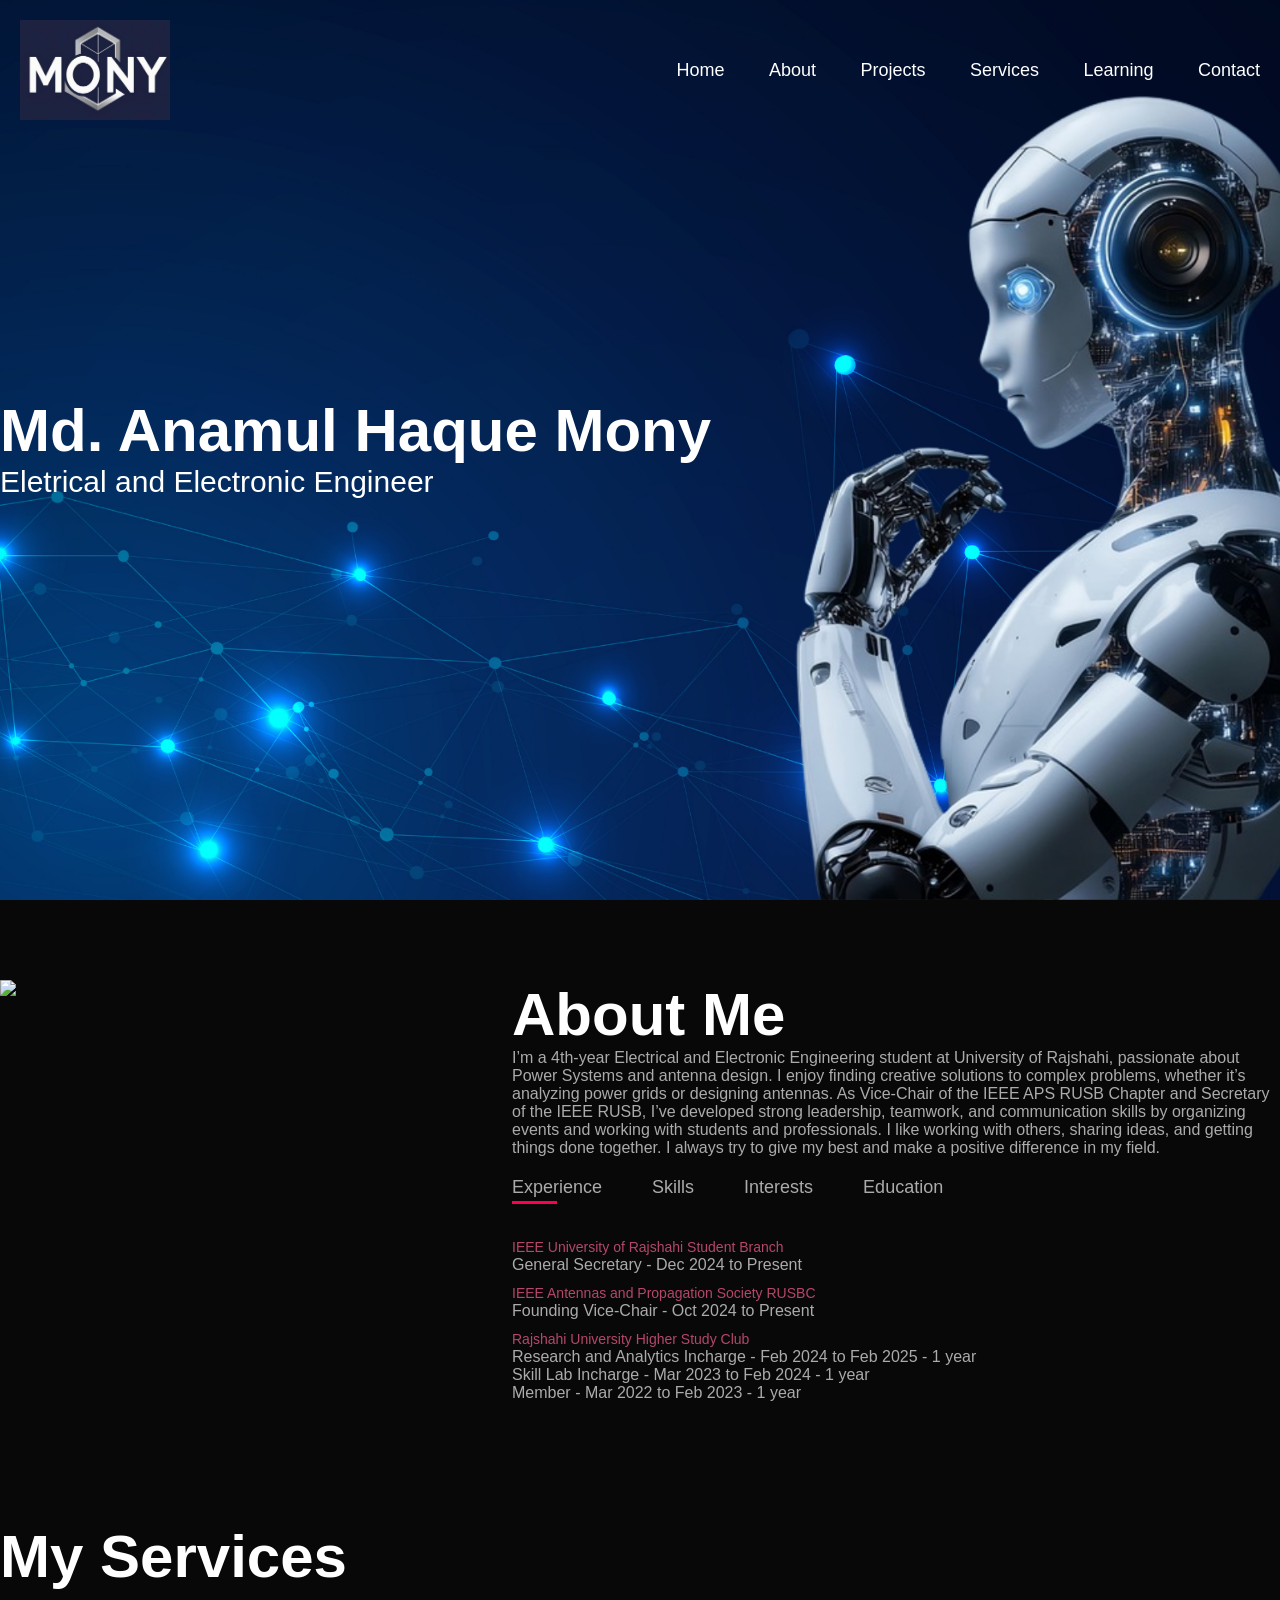
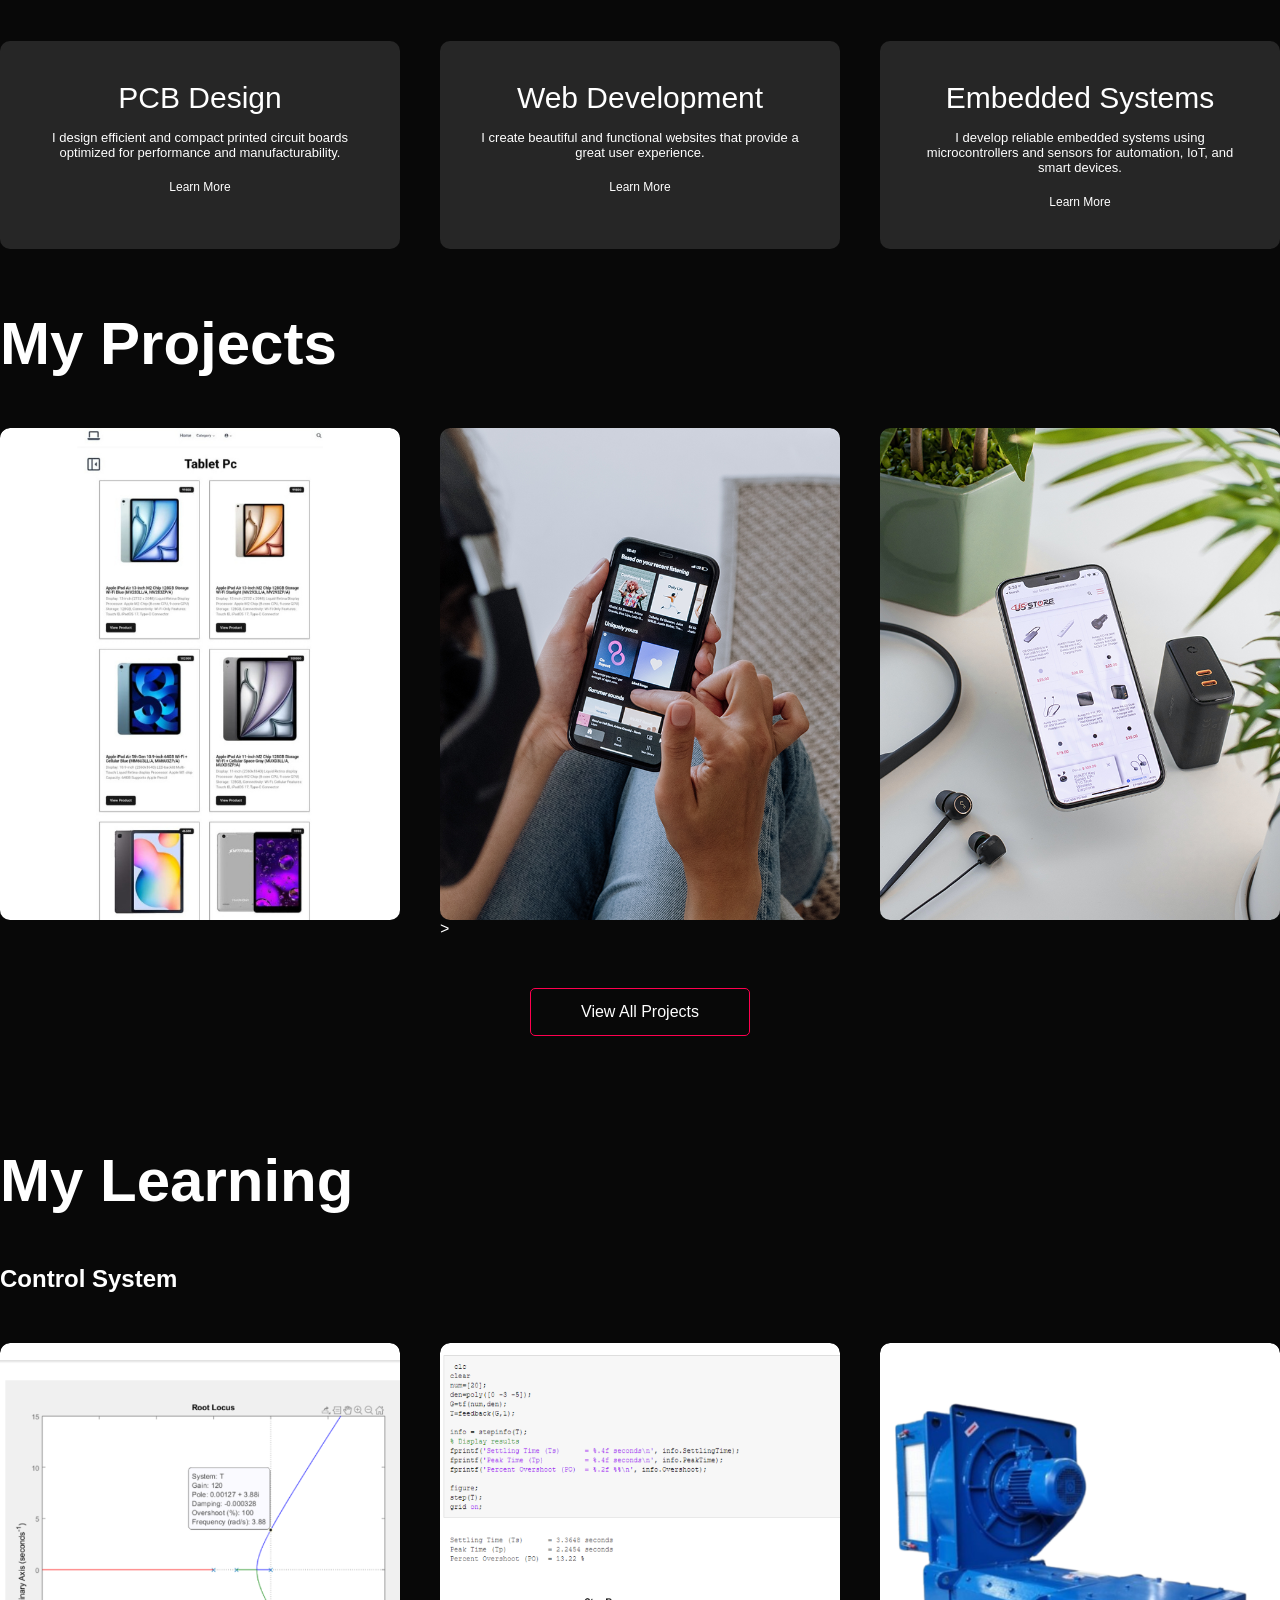
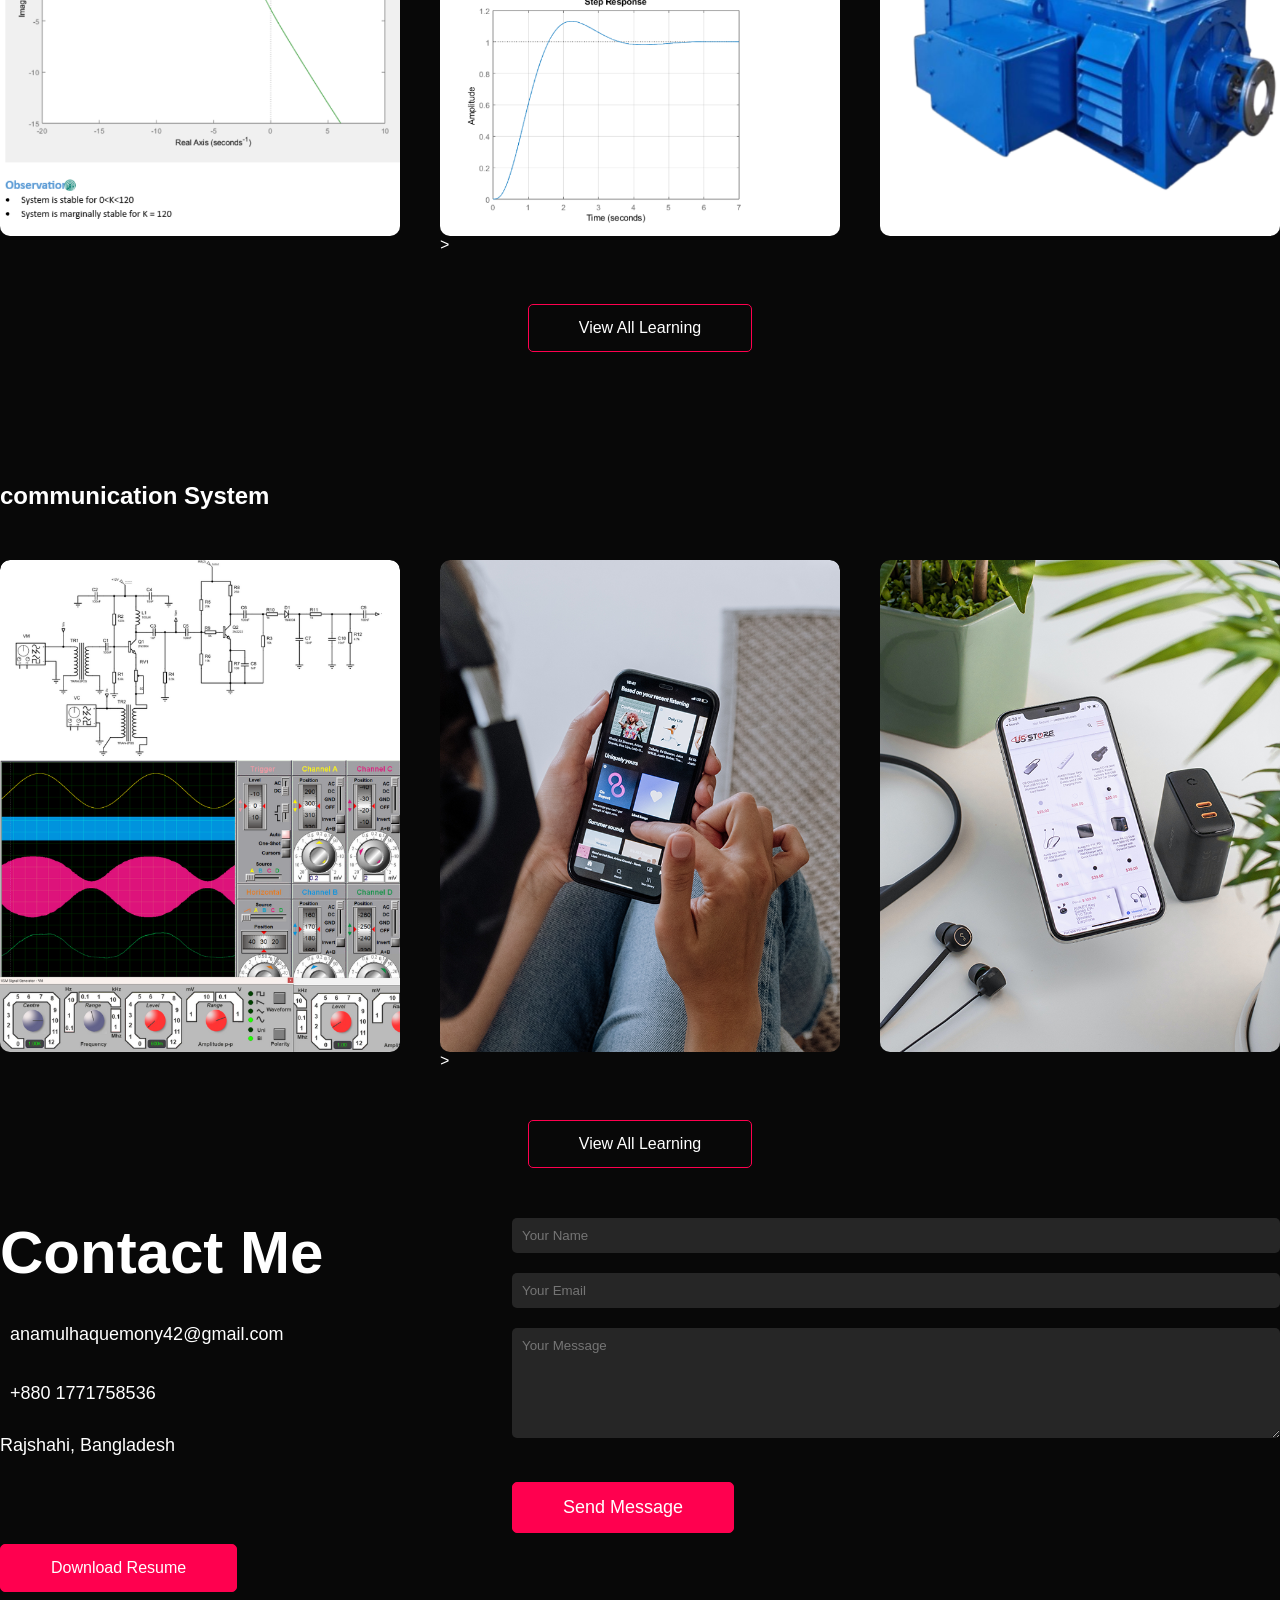
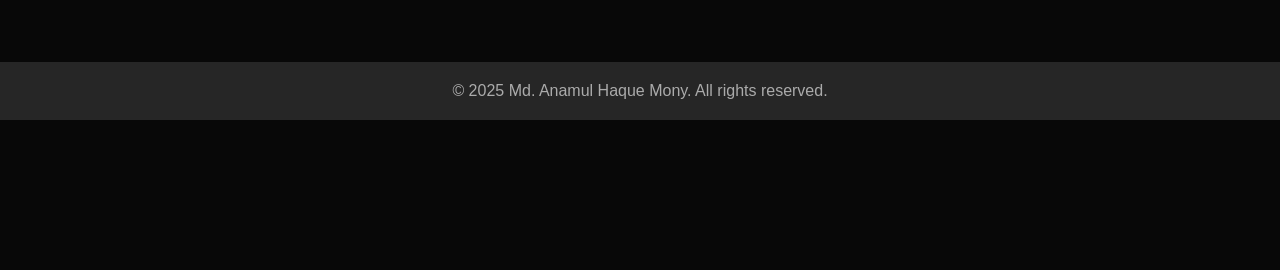
==== index.html @ b3801c7e "Initially Portfolio Complete" ====
<!DOCTYPE html>
<html lang="en">
<head>
    <meta charset="UTF-8">
    <meta http-equiv="X-UA-Compatible" content="IE=edge">
    <meta name="viewport" content="width=device-width, initial-scale=1.0">
    <title>Personal Website</title>
    <link rel="stylesheet" href="style.css">
    <script src="https://kit.fontawesome.com/ed956ecf8e.js" crossorigin="anonymous"></script>
</head>
<body>
    <div id="header">
        <div class="container">
            <nav>
                <img src="images/logo.png" class="logo">
                <ul>
                    <li><a href="#home">Home</a></li>
                    <li><a href="#about">About</a></li>
                    <li><a href="#projects">Projects</a></li>
                    <li><a href="#services">Services</a></li>
                    <li><a href="#learning">Learning</a></li>
                    <li><a href="#contact">Contact</a></li>
                </ul>
            </nav>
            <div class="header-text">
                <h1>Md. Anamul Haque Mony</h1>
                <p>Eletrical and Electronic Engineer</p> 
            </div>
        </div>
    </div>
    <!-- About -->
    <div id="about">
        <div class="container">
            <div class="row">
                <div class="about-col-1"> 
                    <img class="user" src="images/user.png">
                </div>
                <div class="about-col-2">
                    <h1 class="sub-title">About Me</h1>
                    <p>I’m a 4th-year Electrical and Electronic Engineering student at University of Rajshahi,
                        passionate about Power Systems and antenna design. I enjoy finding creative solutions to complex problems,
                        whether it’s analyzing power grids or designing antennas.
                        As Vice-Chair of the IEEE APS RUSB Chapter and Secretary of the IEEE RUSB, 
                        I’ve developed strong leadership, teamwork, and communication skills by organizing events and working with students and professionals.
                        I like working with others, sharing ideas, and getting things done together. I always try to give my best and make a positive difference in my field.</p>

                        <div class="tab-titles">
                            <p class="tab-links active-link"onclick="opentab('experience')">Experience</p>
                            <p class="tab-links" onclick="opentab('skills')">Skills</p>
                            <p class="tab-links"onclick="opentab('interests')">Interests</p>
                            <p class="tab-links"onclick="opentab('education')">Education</p>
                        </div>
                        <div class="tab-contents active-tab" id="experience">
                            <ul>
                                <li><span>IEEE University of Rajshahi Student Branch</span>
                                    <br>General Secretary - Dec 2024 to Present
                                </li>
                                <li><span>IEEE Antennas and Propagation Society RUSBC</span>
                                    <br>Founding Vice-Chair - Oct 2024 to Present</li>
                                <li><span>Rajshahi University Higher Study Club </span>
                                    <br>Research and Analytics Incharge - Feb 2024 to Feb 2025 - 1 year
                                    <br>Skill Lab Incharge - Mar 2023 to Feb 2024 - 1 year
                                    <br>Member - Mar 2022 to Feb 2023 - 1 year
                                </li>
                            </ul>
                        </div>
                        <div class="tab-contents" id="skills">
                            <ul>
                                <li><span>Web Development </span><br>Web App Development</li>
                                <li><span>Matlab </span><br>Simulation & Numerical MOdeling</li>
                                <li><span>Powerworld </span><br>Power System Simulation</li>
                                <li><span>PCB Design </span><br>Schematic & PCB Layout</li>
                            </ul>
                        </div>
                        <div class="tab-contents" id="interests">
                            <ul>
                              <li><span>Antenna Design</span><br>Modern Wireless Systems</li>
                              <li><span>Embedded Systems</span><br>IoT & Device Programming</li>
                              <li><span>Renewable Energy</span><br>Smart Grids & Solar Integration</li>
                              <li><span>Humanitarian Technology</span><br>Technology for Social Good</li>
                            </ul>
                          </div>
                        <div class="tab-contents"  id="education">
                            <ul>
                                <li><span>University of Rajshahi </span>
                                    <br>BSC in Electrical and Electronic Engineering
                                    <br>February 2022 - Present
                                    <br>CGPA: 3.4 (till 6th semester)
                                </li>
                                <li><span>Dhaka Residential Model College</span>
                                    <br>Higher Secondary Certificate (HSC)
                                    <br>Science Group, GPA: 5.00
                                </li>
                                <li><span>Sujanagar Pilot Model High School</span>
                                    <br>Secondary School Certificate (SSC)
                                    <br>Science Group, GPA: 5.00
                                </li>
                            </ul>
                        </div>     
                </div>
            </div>
        </div>
    </div>
    <!-- ---------------Services---------------- -->
     <div id="services">
        <div class="container">
            <h1 class="sub-title">My Services</h1>
            <div class="services-list">
                <div>
                    <i class="fa-solid fa-microchip"></i>
                    <h2>PCB Design</h2>
                    <p>I design efficient and compact printed circuit boards optimized for performance and manufacturability.</p>
                    <a href="#">Learn More</a>
                </div>
                
                <div>
                    <i class="fa-solid fa-crop-simple"></i>
                    <h2>Web Development </h2>
                    <p>I create beautiful and functional websites that provide a great user experience.</p>
                    <a href="#">Learn More</a>
                </div>
                <div>
                    <i class="fa-solid fa-project-diagram"></i>
                    <h2>Embedded Systems</h2>
                    <p>I develop reliable embedded systems using microcontrollers and sensors for automation, IoT, and smart devices.</p>
                    <a href="#">Learn More</a>
                </div>
                                
            </div>
        </div>
        <!-- -----Projects------ -->
        <div id="projects">
            <div class="container">
                <h1 class="sub-title">My Projects</h1>
                <div class="project-list">
                    <div class="project">
                        <img src="images/project1.png" alt="Project 1">
                        <div class="layer">
                            <h2>Code Sovereigns – E-commerce Site</h2>
                            <p>A team-built e-commerce website inspired by Startech, showcasing tech products with modern UI and responsive design.</p>
                            <a href="https://codesovereigns.netlify.app/" target="_blank"><i class="fa-solid fa-link"></i></a>
                        </div>
                        
                    </div>
                    <div class="project">
                        <img src="images/project2.png" alt="Project 2">
                        <div class="layer">
                            <h2>Project Title 1</h2>
                            <p>Description of project 1.</p>
                            <a href="#"><i class="fa-solid fa-link"></i></a>
                        </div>>
                    </div>
                    <div class="project">
                        <img src="images/project3.png" alt="Project 3">
                        <div class="layer">
                            <h2>Project Title 1</h2>
                            <p>Description of project 1.</p>
                            <a href="#"><i class="fa-solid fa-link"></i></a>
                        </div>
                    </div>
                </div> 
                <a href="#" class="btn">View All Projects</a>
            </div>
                    <!-- -----My Learning------ -->
        <div  id="learning">
            <div class="container">
                <h1 class="sub-title">My Learning</h1>
                <!------ Categories Control System------>
            <div> <h2 class="catagory">Control System</h2>
                <div class="project-list">
                    <div class="project">
                        <img src="images/Control_System/rlocus.png" alt="Project 1">
                        <div class="layer">
                            <h2>Stability Analysis Using Root Locus</h2>
                            <p>Used MATLAB to find the stable gain range of a unity feedback system using root locus and Routh-Hurwitz criteria.</p>
                            <a href="https://drive.google.com/file/d/1XAY6QiPP_R0RItv9xFSiKD2-2AmvnIkE/view?usp=sharing" target="_blank"><i class="fa-solid fa-link"></i></a>
                        </div>
                        
                    </div>
                    <div class="project">
                        <img src="images/Control_System/Time_Response.png" alt="Project 2">
                        <div class="layer">
                            <h2>Time Response of a closed loop system</h2>
                            <p>Analyzed the step response of a third-order control system using MATLAB to determine peak time, overshoot, and settling time.</p>
                            <a href="https://drive.google.com/file/d/1OSmQ5aQl65JJsF_CuM7Xa57ZITvBVV52/view?usp=sharing" target="_blank"><i class="fa-solid fa-link"></i></a>
                        </div>>
                    </div>
                    <div class="project">
                        <img src="images/Control_System/motor.png" alt="Project 3">
                        <div class="layer">
                            <h2>Step Response of a DC Motor Using Transfer Function</h2>
                            <p>This project analyzes the step response of a DC motor using its transfer function. By simulating the motor's behavior in MATLAB, key performance 
                                metrics like rise time, settling time, and steady-state speed are evaluated to understand the motor's dynamic characteristics.</p>
                            <a href="https://drive.google.com/file/d/18pkKykarIhXoTvn58mt1rin8TWZz5E2J/view?usp=sharing" target="_blank"><i class="fa-solid fa-link"></i></a>
                        </div>
                    </div>
                </div> 
                <a href="#" class="btn">View All Learning</a>
            </div>
            <!------ Categories Communication System------>
            <div class="catagory"> <h2>communication System</h2>
                <div class="project-list">
                    <div class="project">
                        <img src="images/Communication_System/AM.png" alt="Project 1">
                        <div class="layer">
                            <h2>Amplitude Modulation and Demodulation using Proteus</h2>
                            <p>This project demonstrates the generation and recovery of an amplitude modulated (AM) signal using a carrier and message signal in Proteus simulation.
                                 The output verifies successful modulation and demodulation processes through waveform analysis.</p>
                            <a href="https://drive.google.com/file/d/1Ig0-rW9TbZvb-hGsV1Z3WrTbzyY2RUFW/view?usp=sharing" target="_blank"><i class="fa-solid fa-link"></i></a>
                        </div>
                        
                    </div>
                    <div class="project">
                        <img src="images/project2.png" alt="Project 2">
                        <div class="layer">
                            <h2>Project Title 1</h2>
                            <p>Description of project 1.</p>
                            <a href="#"><i class="fa-solid fa-link"></i></a>
                        </div>>
                    </div>
                    <div class="project">
                        <img src="images/project3.png" alt="Project 3">
                        <div class="layer">
                            <h2>Project Title 1</h2>
                            <p>Description of project 1.</p>
                            <a href="#"><i class="fa-solid fa-link"></i></a>
                        </div>
                    </div>
                </div> 
                <a href="#" class="btn">View All Learning</a>
            </div>
            </div>
            <!-- -----Contact------ -->
             <div id="contact">
                <div class="row">
                    <div class="contact-left">
                        <h1 class="sub-title">Contact Me</h1>
                        <p><i class="fa-solid fa-paper-plane"></i>anamulhaquemony42@gmail.com</p>
                        <p><i class="fa-solid fa-phone"></i>+880 1771758536</p>
                        <p>Rajshahi, Bangladesh</p>
                        <div class="social-links">
                            <a href="#"><i class="fa-brands fa-facebook"></i></a>
                            <a href="#"><i class="fa-brands fa-linkedin"></i></a>
                            <a href="#"><i class="fa-brands fa-github"></i></a>
                        </div>
                        <a href="/images/my-cv.pdf" download class="btn btn2">Download Resume</a>
                    </div>

                    <div class="contact-right">
                        <form>
                            <input type="text" name="Name" placeholder="Your Name" required>
                            <input type="email" name="Email" placeholder="Your Email" required>
                            <textarea name="Message" rows="6" placeholder="Your Message" required></textarea>
                            <button type="submit" class="btn btn2">Send Message</button>
                        </form>
                    </div>            
                </div>
                <div class="copyright">
                    <p>&copy; 2025 Md. Anamul Haque Mony. All rights reserved.</p>
             </div>   
    <script>
        var tablinks = document.getElementsByClassName("tab-links");
        var tabcontents = document.getElementsByClassName("tab-contents");

        function opentab(tabname){
            for(tablink of tablinks){
                tablink.classList.remove("active-link");
            }
            for(tabcontent of tabcontents){
                tabcontent.classList.remove("active-tab");
            }
            event.currentTarget.classList.add("active-link");
            document.getElementById(tabname).classList.add("active-tab");
        }
    </script>
</body>
</html>
---- style.css ----
*{
    margin: 0;
    padding: 0;
    font-family: 'Poppins', sans-serif;
    box-sizing: border-box;
}
html {
    scroll-behavior: smooth;
}
body {
    background-color: #080808;
    color: #fff;
}
#header {
    width: 100%;
    height: 100vh;
    background-image: url(images/background.png);
    background-size: cover;
    background-position: center;
}
.logo {
    width: 150px;
    height: 100px;
    margin: 20px;
}
nav {
    display: flex;
    justify-content: space-between;
    align-items: center;
    flex-wrap: wrap;
}

nav ul li {
    display: inline-block;
    margin: 10px 20px;
    list-style: none;
}
nav ul li a {
    text-decoration: none;
    color: #fff;
    font-size: 18px;
    position: relative;
}
nav ul li a::after {
    content: '';
    position: absolute;
    width: 0;
    height: 3px;
    background: #ff004f;
    bottom: -6px;
    left: 0;
}
nav ul li a:hover::after {
    width: 100%;
    transition: width 0.3s ease;
}
.header-text {
    font-size: 30px;
    margin-top: 20%;
}
.header-text h1 {
    font-size: 60px;
    margin-top: 20px;
}


/* --------------------About section--------------------- */
#about {
    padding: 80px 0;
    color: #ababab;
}
.row {
    display: flex;
    justify-content: space-between;
    flex-wrap: wrap;
}
.about-col-1 {
    flex-basis: 35%;
}
.about-col-1 img {
    width: 100%;
    border-radius: 5%;
}
.about-col-2 {
    flex-basis: 60%;
}
.sub-title {
    font-size: 60px;
    color: #fff;
    font-weight: 600
}
.tab-titles {
    display: flex;
    margin: 20px 0 40px;
}
.tab-links {
    margin-right: 50px;
    cursor: pointer;
    font-size: 18px;
    font-weight: 500;
    position: relative;
}
.tab-links::after {
    content: '';
    position: absolute;
    width: 0;
    height: 3px;
    background: #ff004f;
    bottom: -6px;
    left: 0;
    transition: 0.5s;
}
.tab-links.active-link::after {
    width: 50%;
}
.tab-contents ul li {
    list-style: none;
    margin: 10px 0;
}
.tab-contents ul li span {
    text-decoration: none;
    color: #b54769;
    font-size: 14px;
}
.tab-contents{
    display: none;
}
.tab-contents.active-tab{
    display: block;
}

/* --------------------services--------------------- */
#services {
    padding: 30px 0;
}
.services-list {
    display: grid;
    grid-template-columns: repeat(auto-fit, minmax(250px, 1fr));
    grid-gap: 40px;
    margin-top: 50px;
}
.services-list div {
    background: #262626;
    padding: 40px;
    font-size: 13px;
    font-weight: 300;
    border-radius: 10px;
    text-align: center;
    transition:transform 0.5s ease;
}
.services-list div i {
    font-size: 50px;
    margin-bottom: 30px;
}
.services-list div h2 {
    font-size: 30px;
    font-weight: 500;
    margin-bottom: 15px;
}
.services-list div a {
    text-decoration: none;
    color: #fff;
    font-size: 12px;
    margin-top: 20px;
    display: inline-block;
}
.services-list div:hover {
    background: #ff004f;
    transform: translateY(-10px);
}

/* --------------------Project--------------------- */
#projects {
    padding: 60px 0;
}
.project-list {
    display: grid;
    grid-template-columns: repeat(auto-fit, minmax(250px, 1fr));
    grid-gap: 40px;
    margin-top: 50px;
}
.project{
    border-radius: 10px;
    overflow: hidden;
    position: relative;
}
.project img {
    width: 100%;
    border-radius: 10px;
    display: block;
}
.layer {
    width: 100%;
    height: 0;
    border-radius: 10px;
    position: absolute;
    left: 0;
    bottom: 0;
    background:linear-gradient(rgba(0, 0, 0, 0.5), #ff004f);
    overflow: hidden;
    display: flex;
    justify-content: center;
    align-items: center;
    flex-direction: column;
    padding: 0 40px;
    text-align: center;
    transition: height 0.5s ease;
}
.layer h2 {
    font-size: 20px;
    color: #fff;
    margin-bottom: 15px;
}
.layer p {
    font-size: 14px;
    color: #fff;
    margin-bottom: 20px;
}
.layer a {
    text-decoration: none;
    color: #ff004f;
    font-size: 12px;
    padding: 10px 20px;
    border-radius: 5px;
    background: #fff;
}
.project:hover img {
    transform: scale(1.1);
}
.project:hover .layer {
    height: 100%;
}
.btn {
    display: block;
    padding: 14px 50px;
    width: fit-content;
    border: 1px solid #ff004f;
    margin: 50px auto;
    color: #fff;
    text-decoration: none;
    border-radius: 5px;
}
.btn:hover {
    background: #ff004f;
    color: #fff;
}
/* --------------------My Learning--------------------- */
#learning {
    padding: 60px 0;
}
.catagory {
    padding: 50px 0 0 0;
}
.catagory h2{
    display: flex;
    justify-content: space-between;
    align-items: center;
    margin-top: 30px;
}
/* --------------------Contact--------------------- */
.contact-left {
    flex-basis: 35%;
}
.contact-right {
    flex-basis: 60%;
}
.contact-left p {
    font-size: 18px;
    margin-top: 30px;
}
.contact-left p i {
    color: #ff004f;
    margin-right: 10px;
    font-size: 25px;
}
.social-links {
    margin-top: 20px;
}
.social-links a {
    text-decoration: none;
    color: #ababab;
    font-size: 20px;
    margin-right: 20px;
    display: inline-block;
    transition: transform 0.3s ease;
}
.social-links a:hover {
    color: #ff004f;
    transform: translateY(-5px);
}
.btn.btn2 {
    display: inline-block;
    background: #ff004f;
}
.contact-right form {
    width: 100%;
}
form input, form textarea {
    width: 100%;
    padding: 10px;
    margin-bottom: 20px;
    border: none;
    border-radius: 5px;
    background: #262626;
    color: #fff;
}
form .btn2 {
    padding: 14px 50px;
    font-size: 18px;
    margin-top: 20px;
    cursor: pointer;
}
.copyright {
    text-align: center;
    padding: 20px 0;
    background: #262626;
    color: #ababab;
    font-weight: 300;
    margin-top: 20px;
}
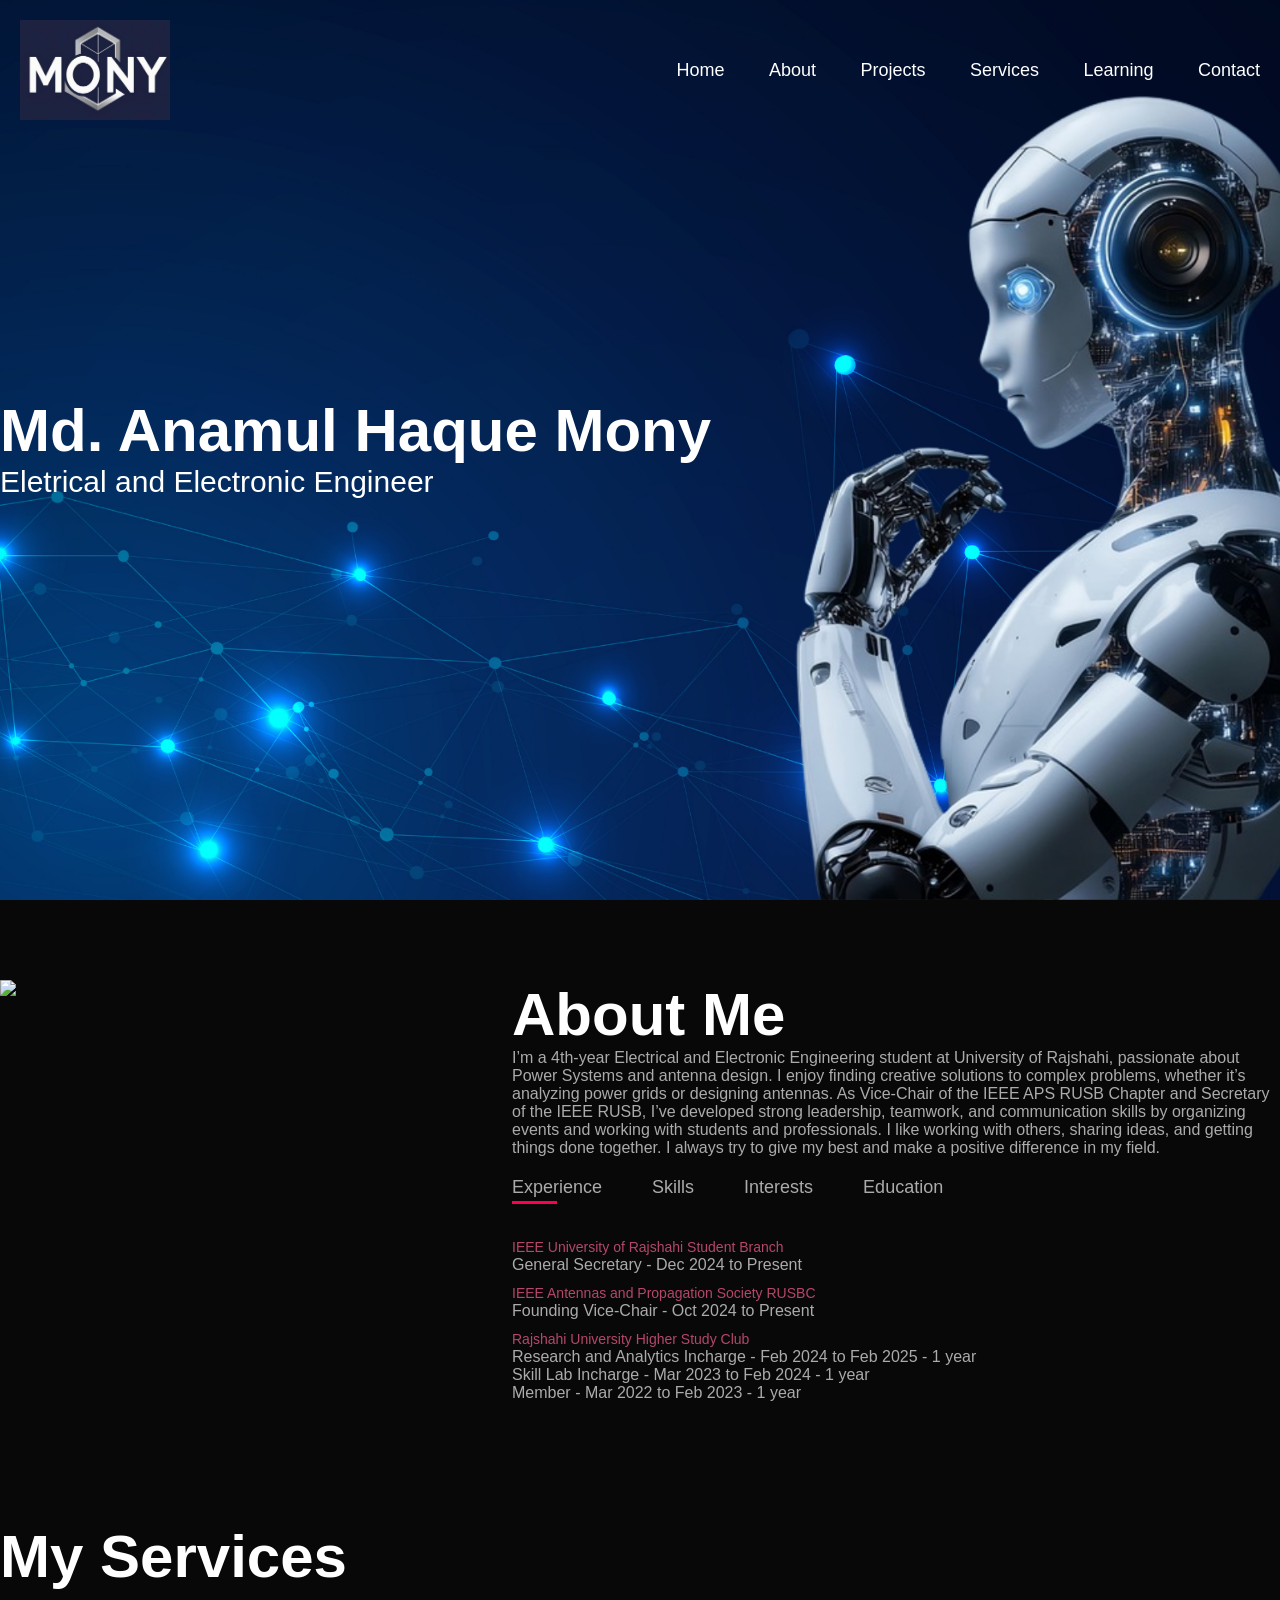
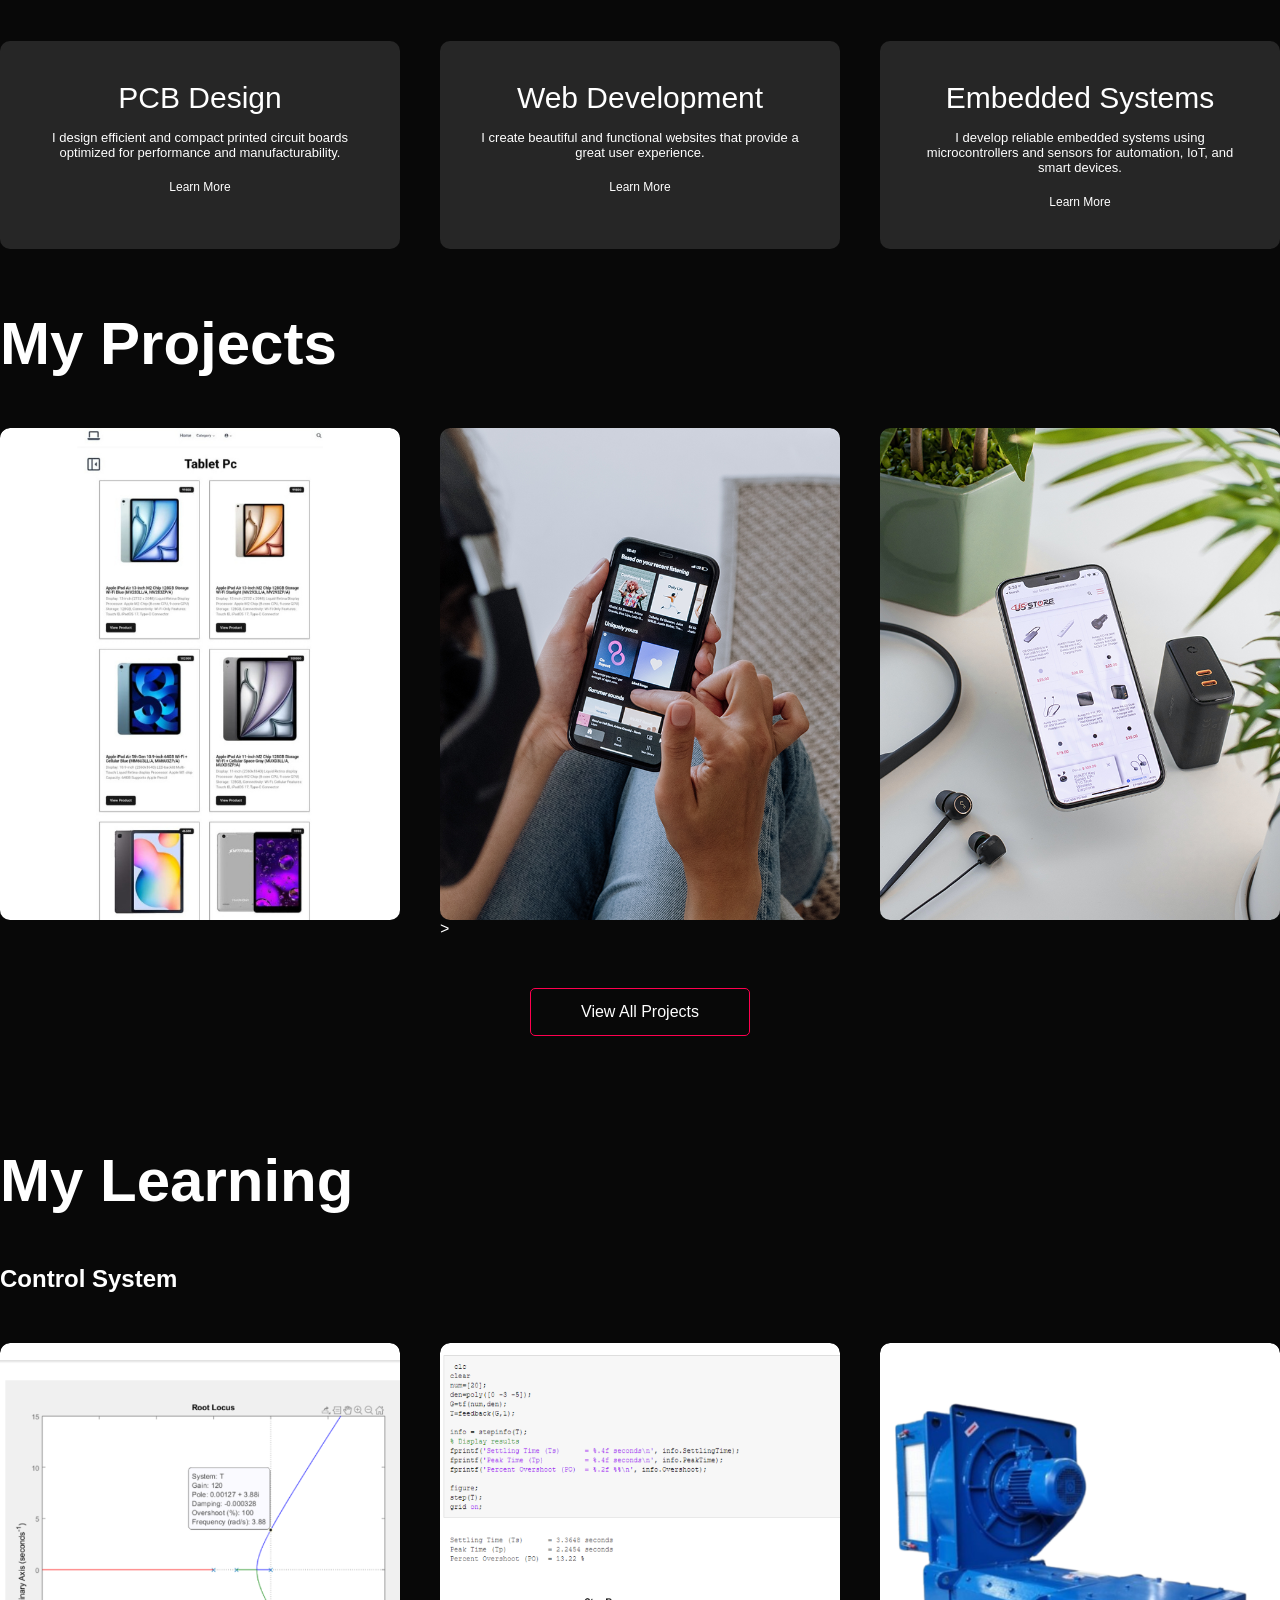
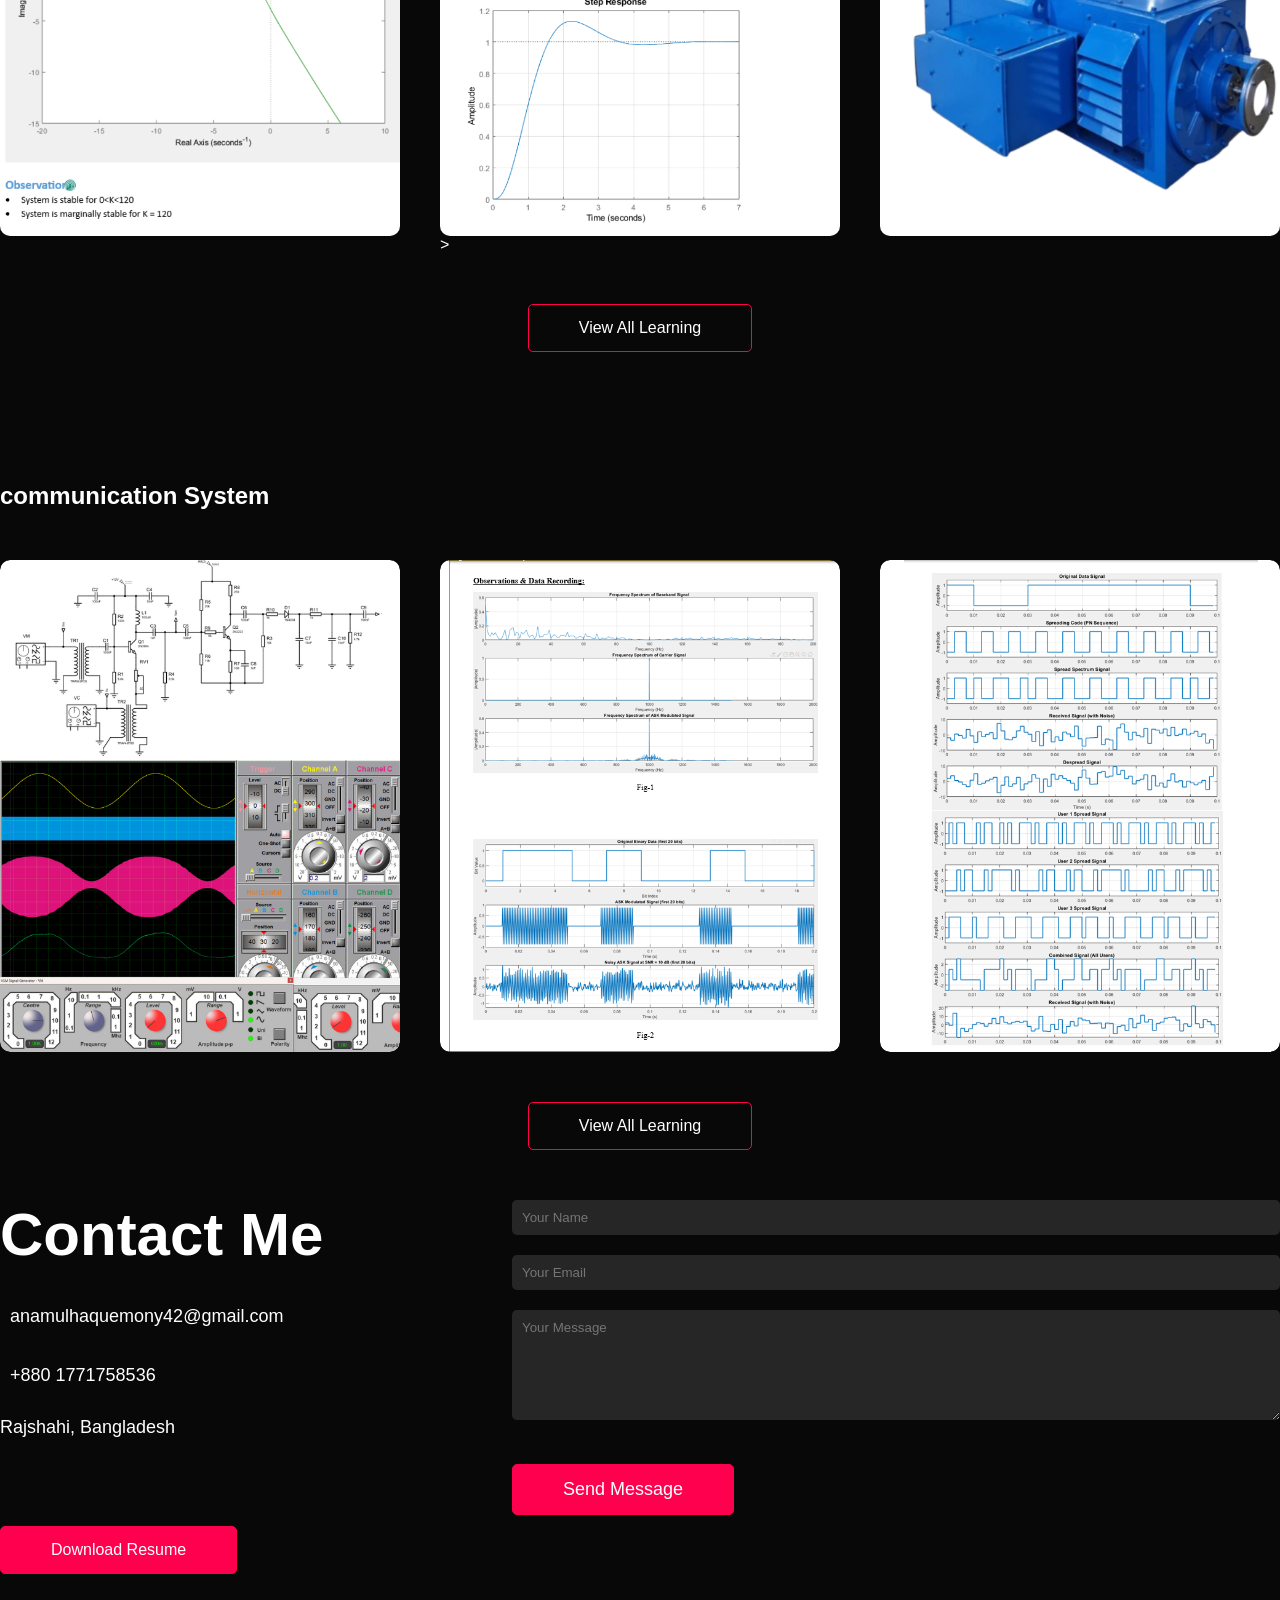
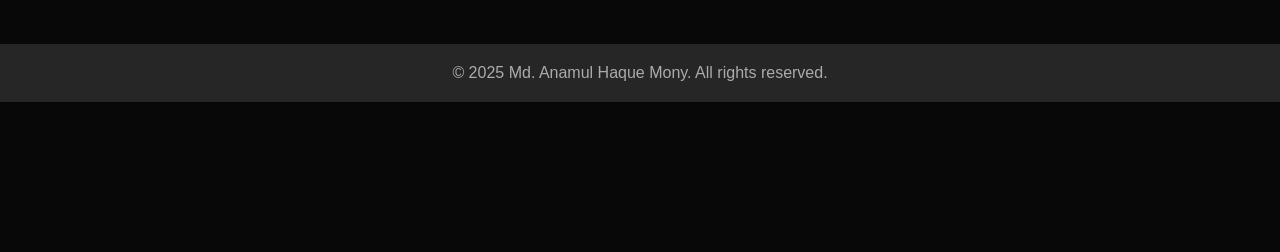
==== commit 5ab68284: "communication project added" ====
--- a/index.html
+++ b/index.html
@@ -211,23 +211,23 @@
                         
                     </div>
                     <div class="project">
-                        <img src="images/project2.png" alt="Project 2">
-                        <div class="layer">
-                            <h2>Project Title 1</h2>
-                            <p>Description of project 1.</p>
-                            <a href="#"><i class="fa-solid fa-link"></i></a>
-                        </div>>
-                    </div>
-                    <div class="project">
-                        <img src="images/project3.png" alt="Project 3">
-                        <div class="layer">
-                            <h2>Project Title 1</h2>
-                            <p>Description of project 1.</p>
-                            <a href="#"><i class="fa-solid fa-link"></i></a>
+                        <img src="images/Communication_System/ASK Modulation.png" alt="Project 2">
+                        <div class="layer">
+                            <h2>Amplitude Shift Keying (ASK) Modulation</h2>
+                            <p>Simulation and Analysis of Amplitude Shift Keying (ASK / On_Off Keying, OOK) Modulation and Coherent Demodulation over AWGN in MATLAB</p>
+                            <a href="https://drive.google.com/file/d/1PqWwgAt7Yia-BIwNjgps1IM3XmkJZRAn/view?usp=drive_link" target="_blank"><i class="fa-solid fa-link"></i></a>
+                        </div>
+                    </div>
+                    <div class="project">
+                        <img src="images/Communication_System/CDMA.png" alt="Project 3">
+                        <div class="layer">
+                            <h2>Code Division Multiple Access (CDMA)</h2>
+                            <p>This project focuses on the simulation and analysis of Code Division Multiple Access (CDMA) techniques in MATLAB. It covers the generation of spreading codes, modulation, and performance evaluation in a multipath environment.</p>
+                            <a href="https://drive.google.com/file/d/1ijQNPA6GLo4IxuIJoV1VZDZlqzMO45Ys/view?usp=drive_link" target="_blank"><i class="fa-solid fa-link"></i></a>
                         </div>
                     </div>
                 </div> 
-                <a href="#" class="btn">View All Learning</a>
+                <a href="communication.html" class="btn">View All Learning</a>
             </div>
             </div>
             <!-- -----Contact------ -->
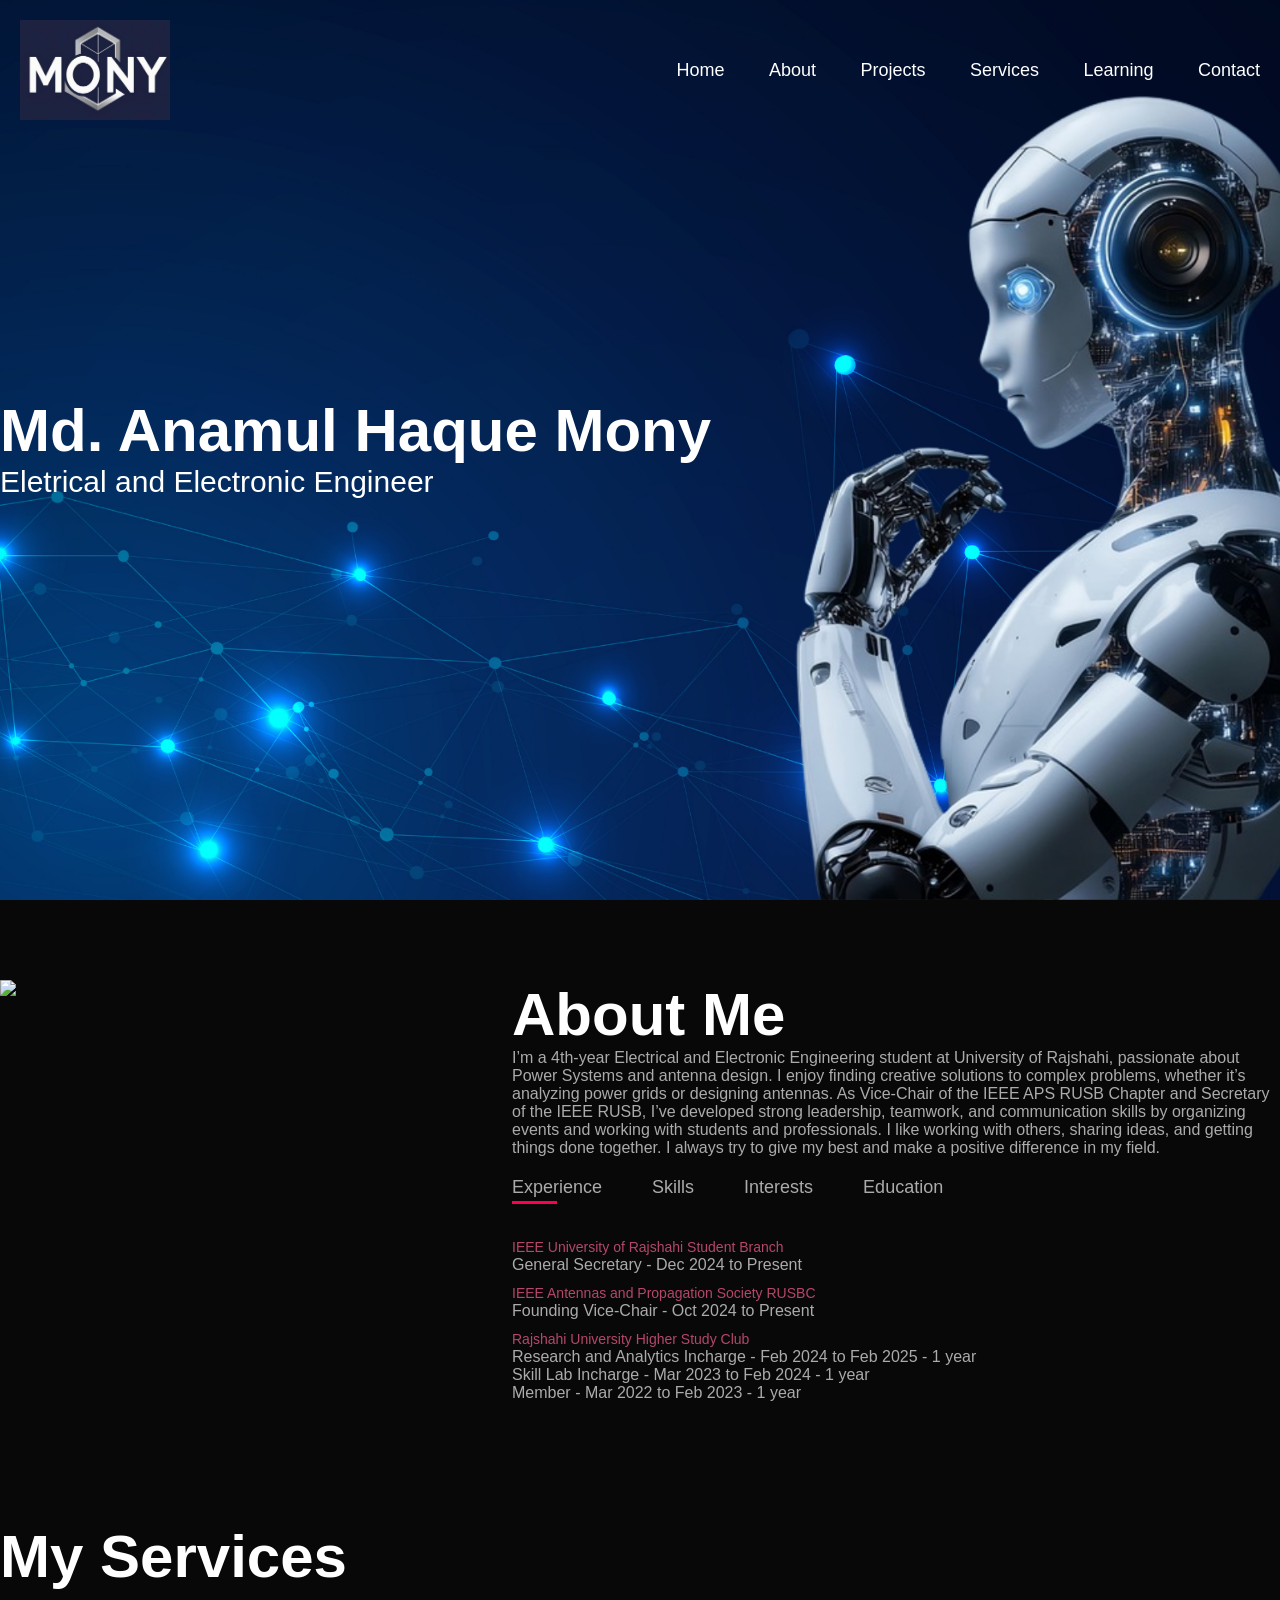
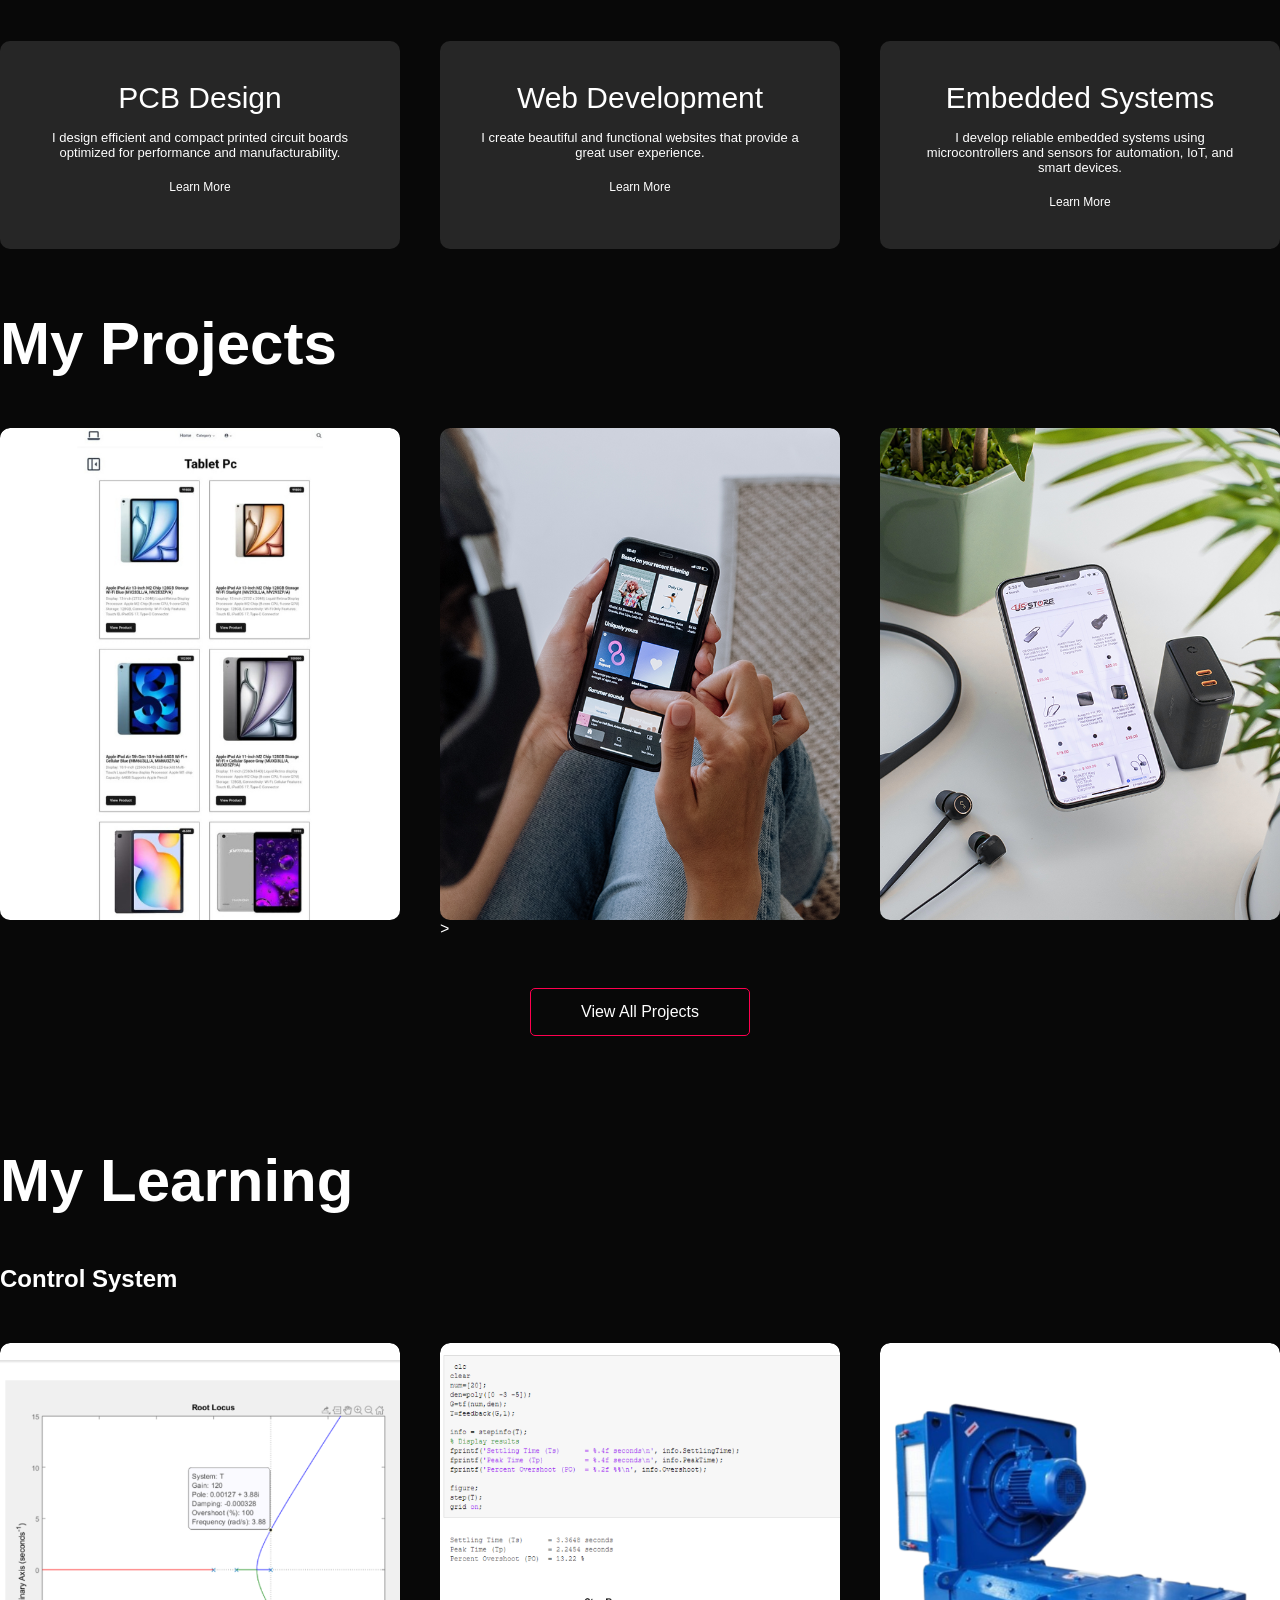
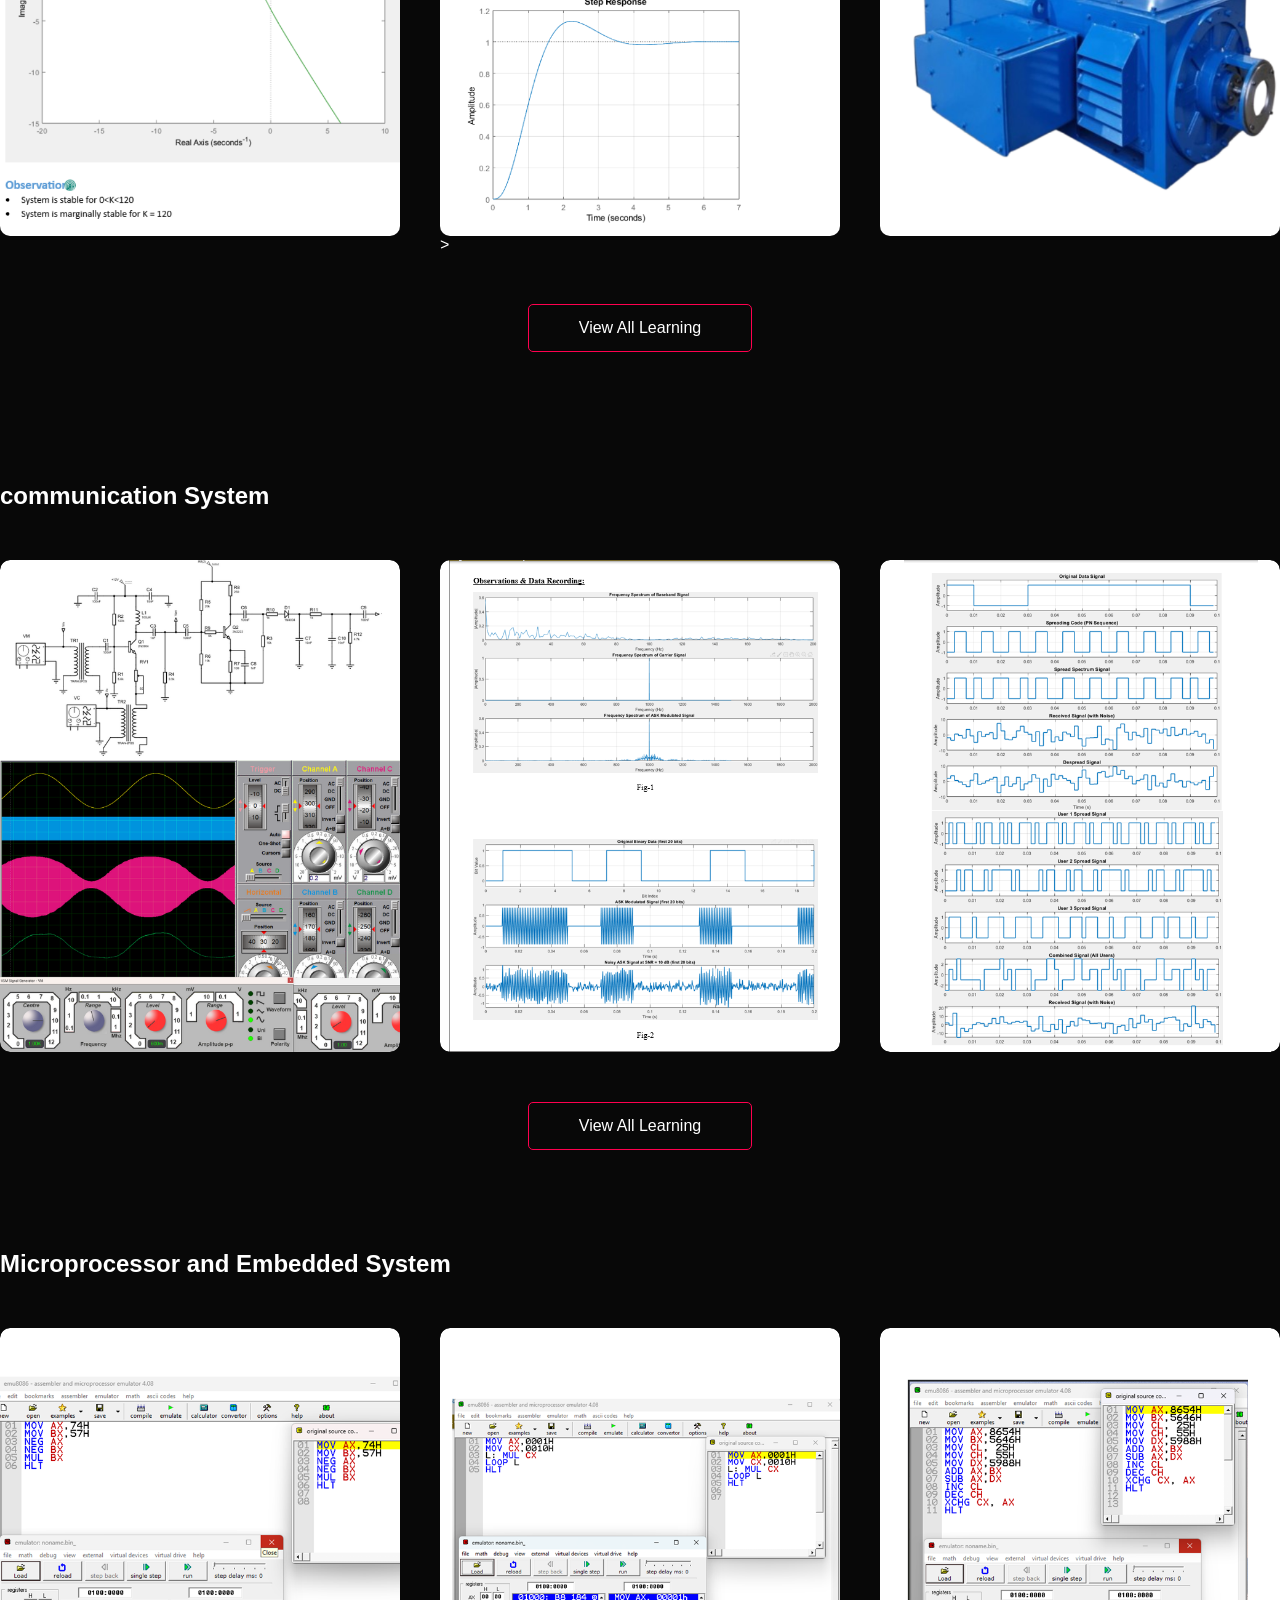
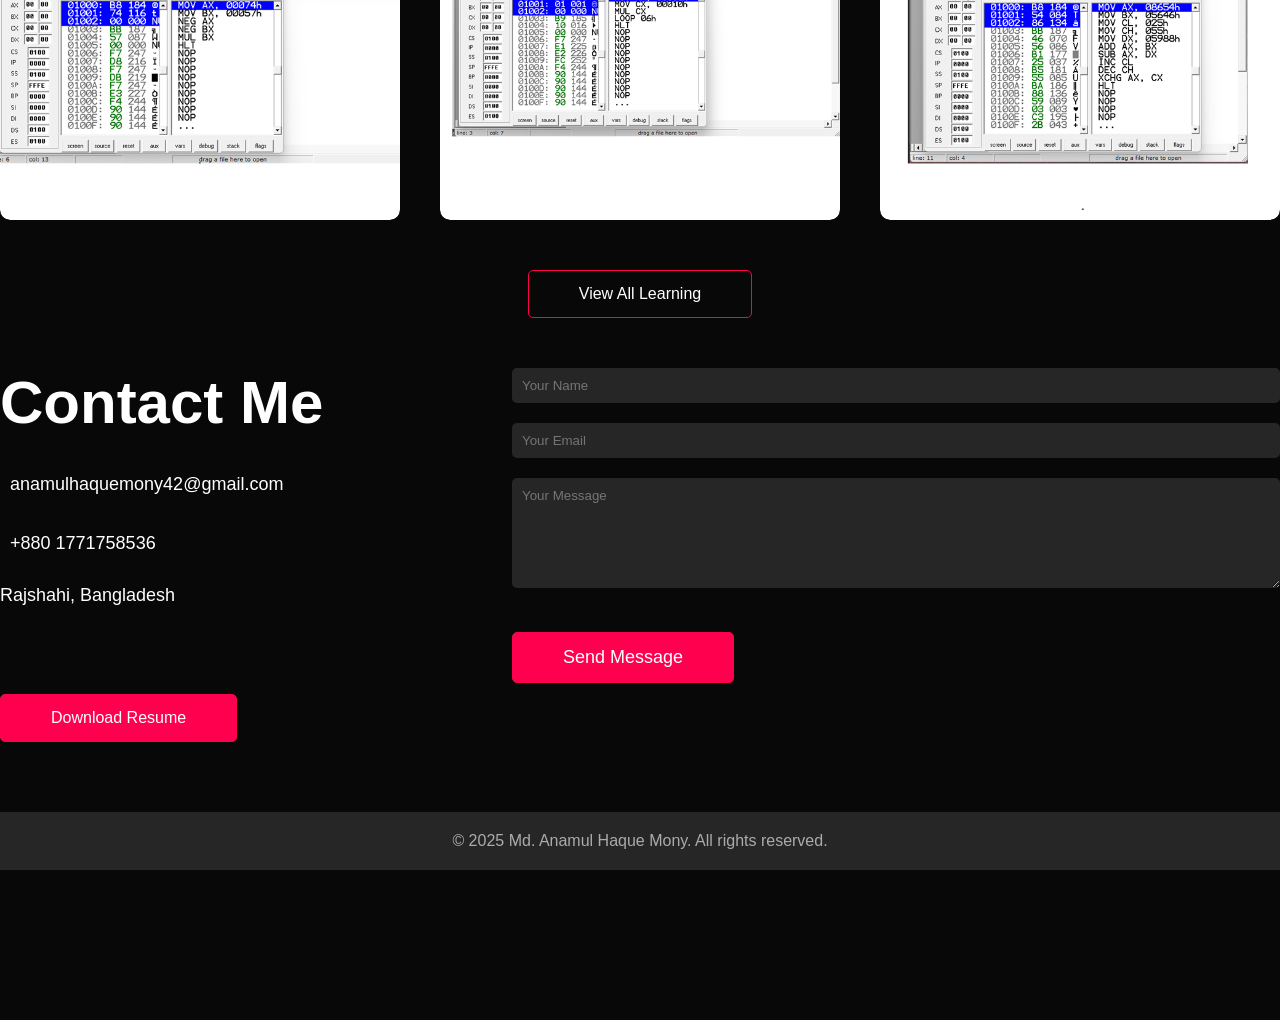
==== commit 48228bf6: "MES complete" ====
--- a/index.html
+++ b/index.html
@@ -165,6 +165,9 @@
         <div  id="learning">
             <div class="container">
                 <h1 class="sub-title">My Learning</h1>
+
+
+
                 <!------ Categories Control System------>
             <div> <h2 class="catagory">Control System</h2>
                 <div class="project-list">
@@ -195,8 +198,11 @@
                         </div>
                     </div>
                 </div> 
-                <a href="#" class="btn">View All Learning</a>
-            </div>
+                <a href="control.html" class="btn">View All Learning</a>
+            </div>
+
+
+
             <!------ Categories Communication System------>
             <div class="catagory"> <h2>communication System</h2>
                 <div class="project-list">
@@ -208,7 +214,6 @@
                                  The output verifies successful modulation and demodulation processes through waveform analysis.</p>
                             <a href="https://drive.google.com/file/d/1Ig0-rW9TbZvb-hGsV1Z3WrTbzyY2RUFW/view?usp=sharing" target="_blank"><i class="fa-solid fa-link"></i></a>
                         </div>
-                        
                     </div>
                     <div class="project">
                         <img src="images/Communication_System/ASK Modulation.png" alt="Project 2">
@@ -229,6 +234,41 @@
                 </div> 
                 <a href="communication.html" class="btn">View All Learning</a>
             </div>
+            </div>
+
+
+
+            <!------ Categories Microprocessor and Embedded System------>
+            <div> <h2 class="catagory">Microprocessor and Embedded System</h2>
+                <div class="project-list">
+                    <div class="project">
+                        <img src="images/MES/arithmetic and logical problem.png" alt="Project 1">
+                        <div class="layer">
+                            <h2>Arithmetic and Logical Operations</h2>
+                            <p>Implemented arithmetic and logical operations using the 8086 Microprocessor
+                                 on an MDA-8086 trainer kit. Gained hands-on experience with assembly programming, register manipulation, and flag analysis.</p>
+                            <a href="https://drive.google.com/file/d/1Yt8I_aWVPqHoMvnoT51-vg-xc6LVYLWR/view?usp=drive_link" target="_blank"><i class="fa-solid fa-link"></i></a>
+                        </div>
+                        
+                    </div>
+                    <div class="project">
+                        <img src="images/MES/mathematical problem.png" alt="Project 2">
+                        <div class="layer">
+                            <h2>solve mathematical problems using 8086 microprocessor emulators.</h2>
+                            <p>Solved problems like summation, factorial, square, and average using assembly programs in an emu8086. Improved skills in algorithm implementation and microprocessor-based computation.</p>
+                            <a href="https://drive.google.com/file/d/1gXG50c_LVOw0UY-ZuSEevZmoK1pfMSfG/view?usp=drive_link" target="_blank"><i class="fa-solid fa-link"></i></a>
+                        </div>
+                    </div>
+                    <div class="project">
+                        <img src="images/MES/machine_code.png" alt="Project 3">
+                        <div class="layer">
+                            <h2>load the machine codes in MDA_8086 trainer</h2>
+                            <p>Loaded and executed machine-level instructions on the MDA-8086 trainer using the 8086 Microprocessor. Verified outputs and analyzed status flags to understand low-level program execution.</p>
+                            <a href="https://drive.google.com/file/d/1SZpZ_PqsFFxubWYx-mYZq-5FMBKu37bn/view?usp=drive_link" target="_blank"><i class="fa-solid fa-link"></i></a>
+                        </div>
+                    </div>
+                </div> 
+                <a href="MES.html" class="btn">View All Learning</a>
             </div>
             <!-- -----Contact------ -->
              <div id="contact">
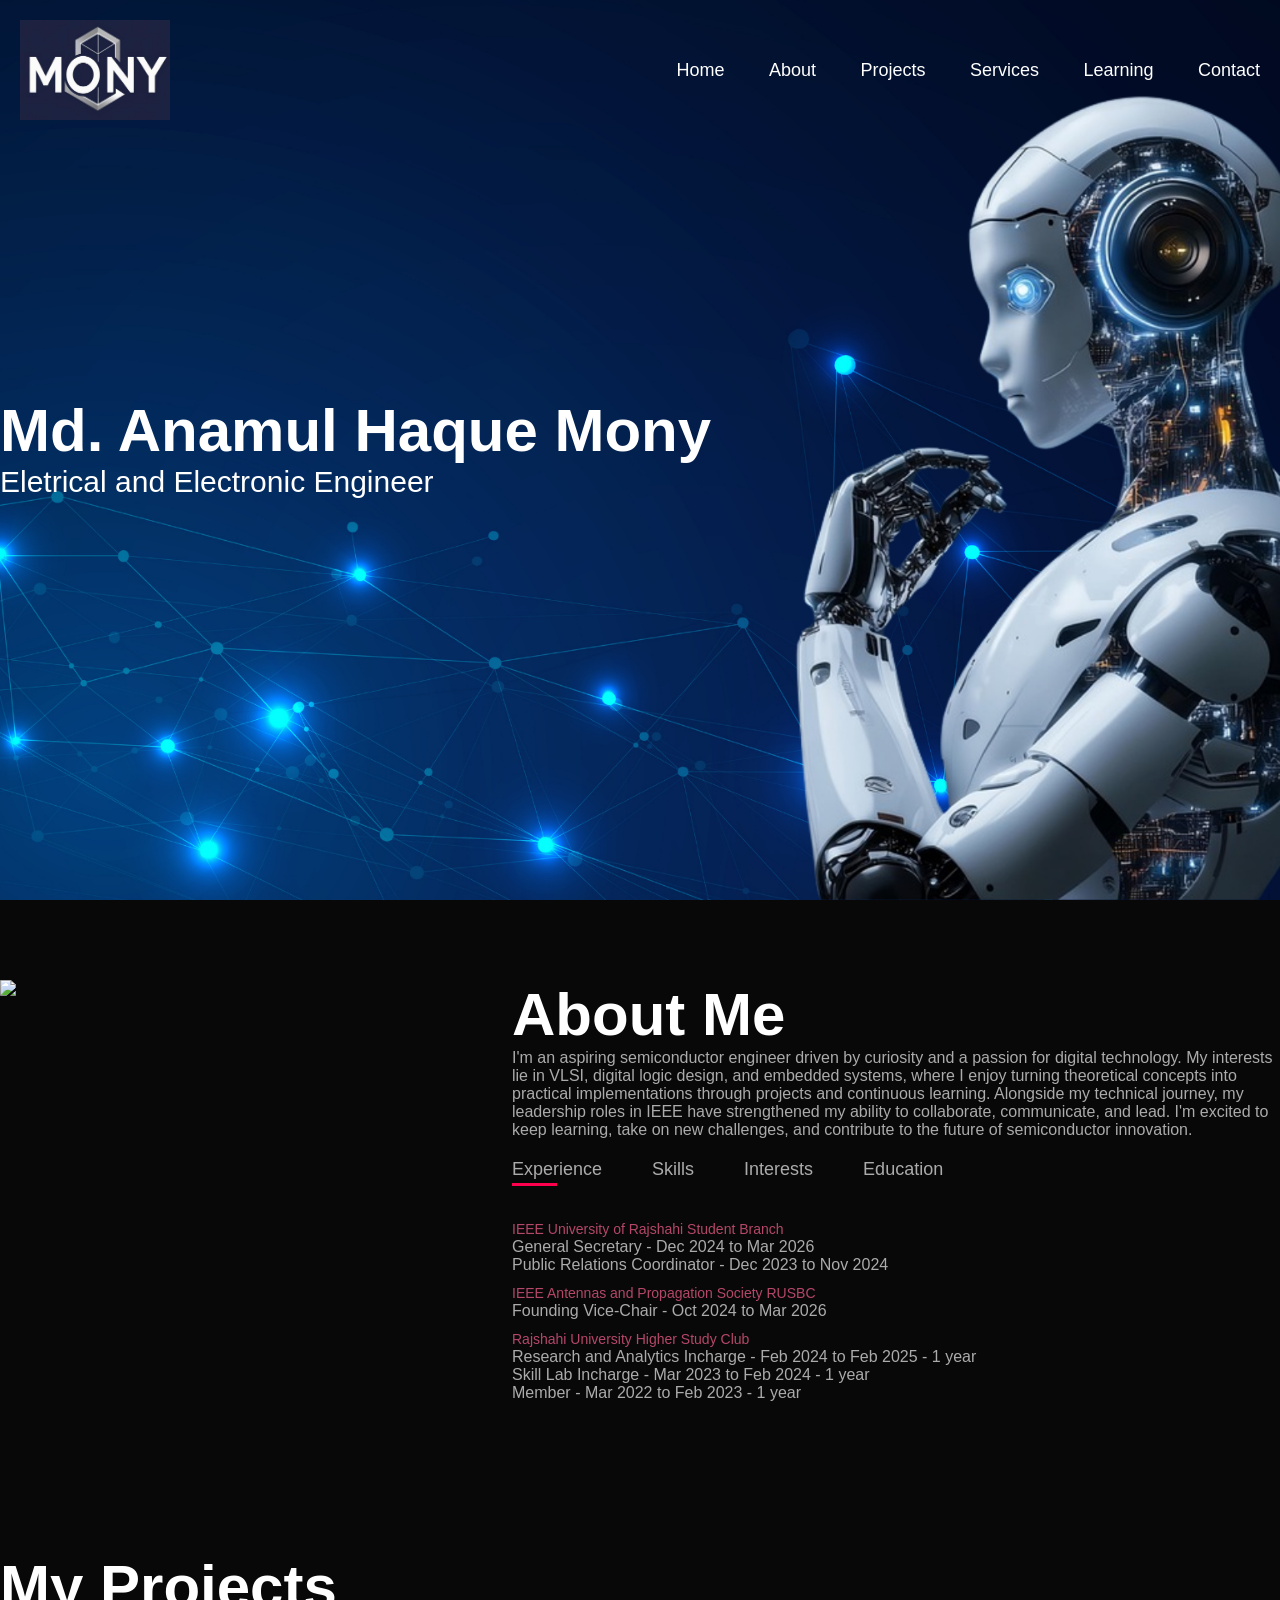
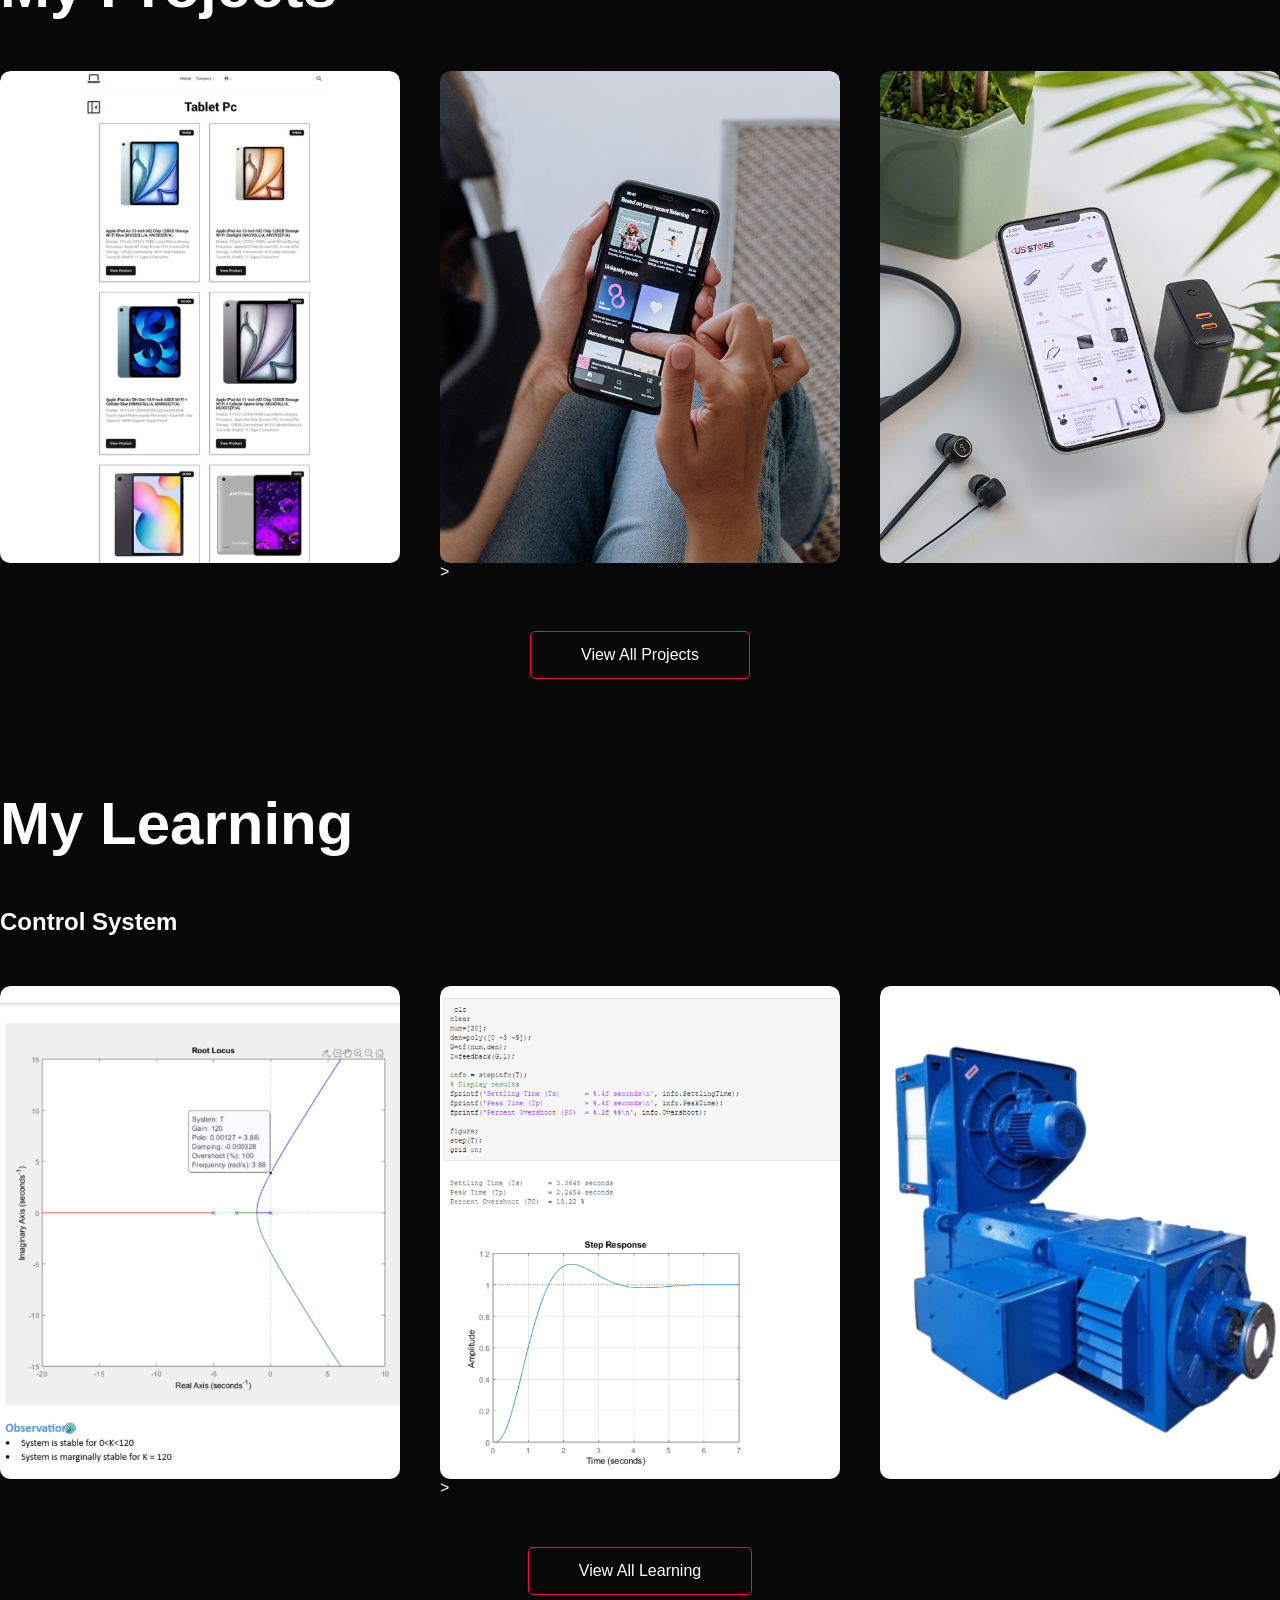
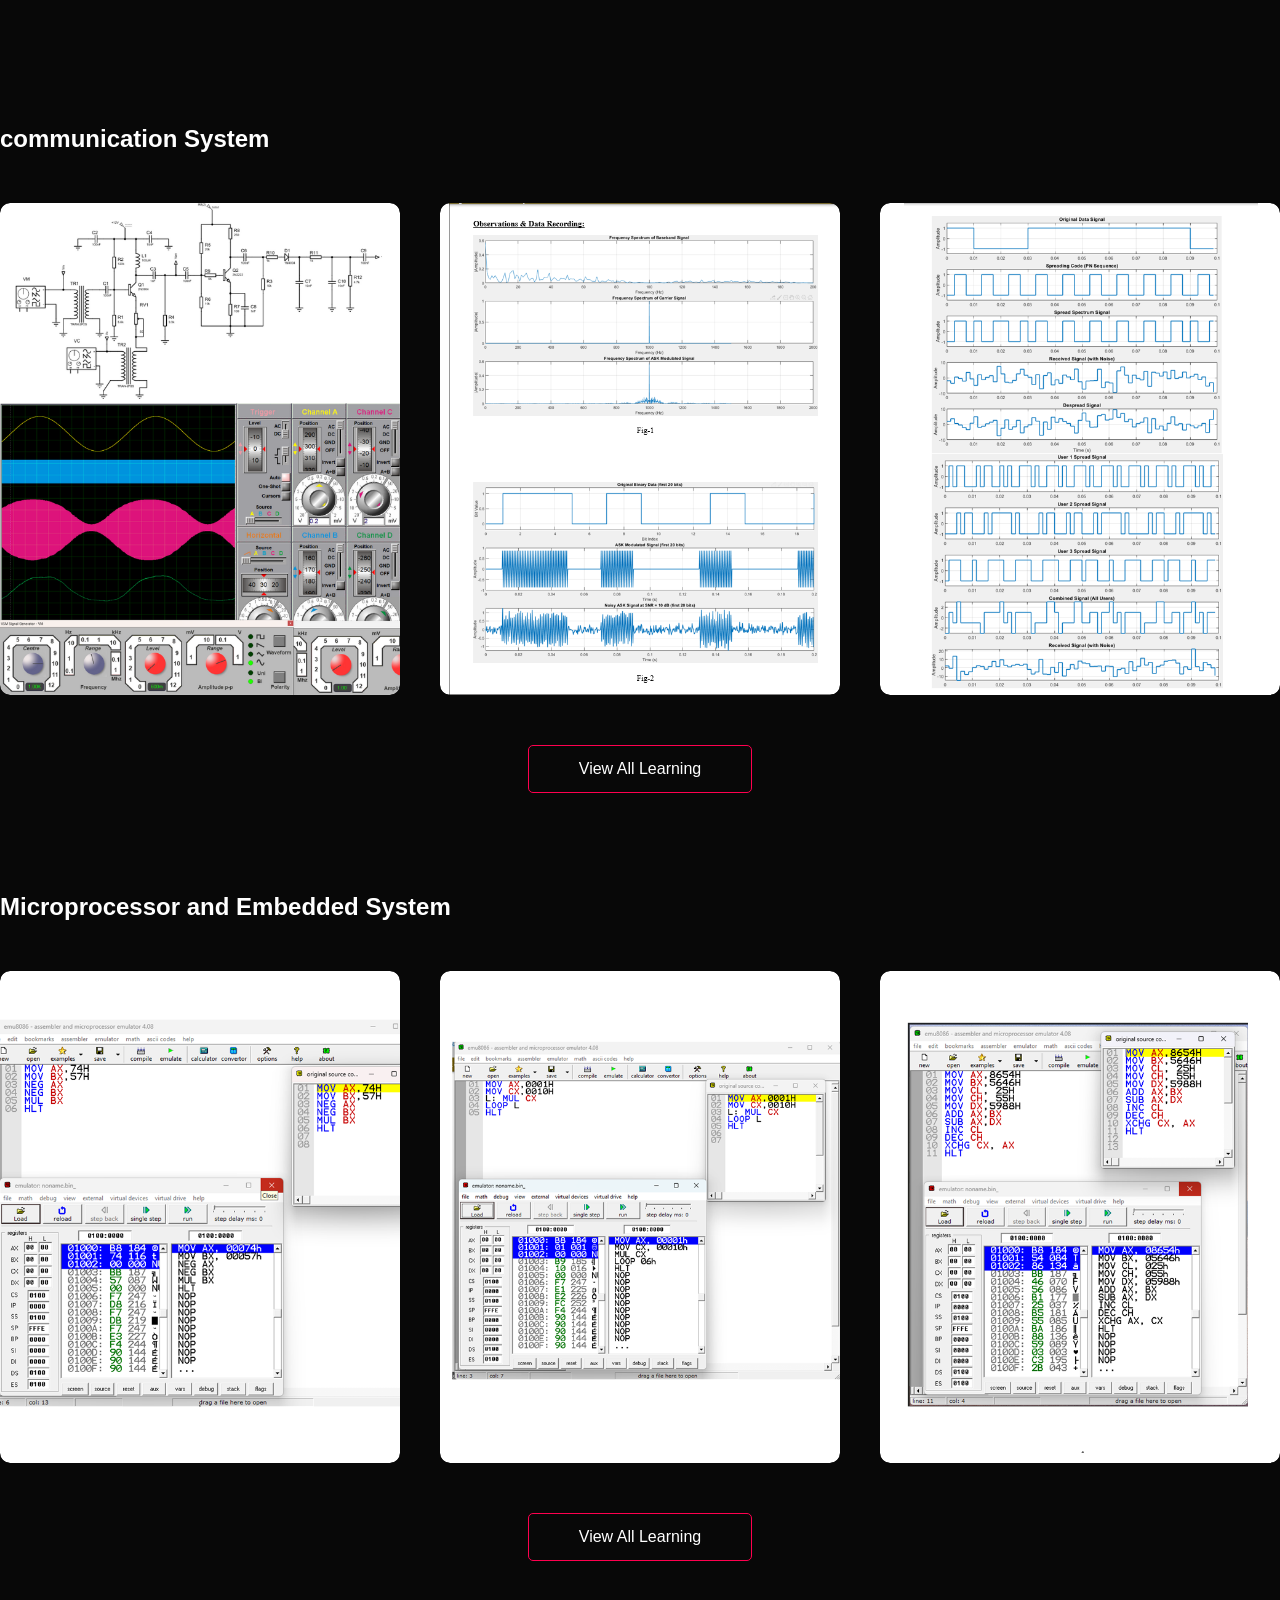
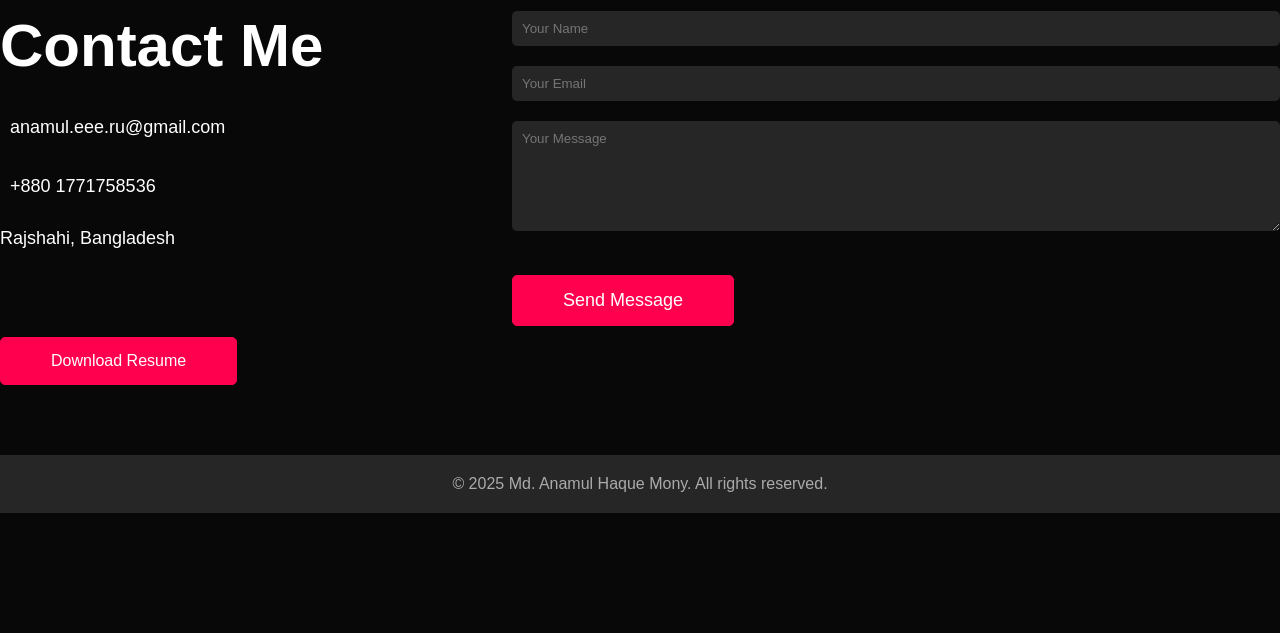
==== commit e6f203fc: "updated for semiconductor industry" ====
--- a/index.html
+++ b/index.html
@@ -37,12 +37,11 @@
                 </div>
                 <div class="about-col-2">
                     <h1 class="sub-title">About Me</h1>
-                    <p>I’m a 4th-year Electrical and Electronic Engineering student at University of Rajshahi,
-                        passionate about Power Systems and antenna design. I enjoy finding creative solutions to complex problems,
-                        whether it’s analyzing power grids or designing antennas.
-                        As Vice-Chair of the IEEE APS RUSB Chapter and Secretary of the IEEE RUSB, 
-                        I’ve developed strong leadership, teamwork, and communication skills by organizing events and working with students and professionals.
-                        I like working with others, sharing ideas, and getting things done together. I always try to give my best and make a positive difference in my field.</p>
+                    <p>I'm an aspiring semiconductor engineer driven by curiosity and a passion for digital technology. 
+                        My interests lie in VLSI, digital logic design, and embedded systems, where I enjoy turning theoretical 
+                        concepts into practical implementations through projects and continuous learning. Alongside my technical 
+                        journey, my leadership roles in IEEE have strengthened my ability to collaborate, communicate, and lead. 
+                        I'm excited to keep learning, take on new challenges, and contribute to the future of semiconductor innovation.</p>
 
                         <div class="tab-titles">
                             <p class="tab-links active-link"onclick="opentab('experience')">Experience</p>
@@ -53,10 +52,11 @@
                         <div class="tab-contents active-tab" id="experience">
                             <ul>
                                 <li><span>IEEE University of Rajshahi Student Branch</span>
-                                    <br>General Secretary - Dec 2024 to Present
+                                    <br>General Secretary - Dec 2024 to Mar 2026
+                                    <br>Public Relations Coordinator - Dec 2023 to Nov 2024
                                 </li>
                                 <li><span>IEEE Antennas and Propagation Society RUSBC</span>
-                                    <br>Founding Vice-Chair - Oct 2024 to Present</li>
+                                    <br>Founding Vice-Chair - Oct 2024 to Mar 2026</li>
                                 <li><span>Rajshahi University Higher Study Club </span>
                                     <br>Research and Analytics Incharge - Feb 2024 to Feb 2025 - 1 year
                                     <br>Skill Lab Incharge - Mar 2023 to Feb 2024 - 1 year
@@ -66,18 +66,20 @@
                         </div>
                         <div class="tab-contents" id="skills">
                             <ul>
-                                <li><span>Web Development </span><br>Web App Development</li>
-                                <li><span>Matlab </span><br>Simulation & Numerical MOdeling</li>
-                                <li><span>Powerworld </span><br>Power System Simulation</li>
-                                <li><span>PCB Design </span><br>Schematic & PCB Layout</li>
+                                <li><span>Hardware Description Language </span><br>VHDL</li>
+                                <li><span>EDA Tools </span><br>Xilinx Vivado</li>
+                                <li><span>Programming Language </span><br>C, Python, MATLAB</li>
+                                <li><span>Power System Simulation </span><br>Powerworld, MATLAB</li>
+                                <li><span>PCB Design and Circuit Simulation </span><br>Proteus</li>
+                                <li><span>Antenna Design </span><br>CST Studio Suite</li>
                             </ul>
                         </div>
                         <div class="tab-contents" id="interests">
                             <ul>
-                              <li><span>Antenna Design</span><br>Modern Wireless Systems</li>
-                              <li><span>Embedded Systems</span><br>IoT & Device Programming</li>
-                              <li><span>Renewable Energy</span><br>Smart Grids & Solar Integration</li>
-                              <li><span>Humanitarian Technology</span><br>Technology for Social Good</li>
+                              <li><span>Semiconductor Technology</span><br>VLSI & Chip Design</li>
+                              <li><span>Digital Hardware Design</span><br>RTL & Logic Implementation</li>
+                              <li><span>Design Verification</span><br>Functional Verification & Testing</li>
+                              <li><span>Embedded Systems</span><br>Microcontrollers & IoT Applications</li>
                             </ul>
                           </div>
                         <div class="tab-contents"  id="education">
@@ -85,7 +87,7 @@
                                 <li><span>University of Rajshahi </span>
                                     <br>BSC in Electrical and Electronic Engineering
                                     <br>February 2022 - Present
-                                    <br>CGPA: 3.4 (till 6th semester)
+                                    <br>CGPA: 3.4 (till 7th semester)
                                 </li>
                                 <li><span>Dhaka Residential Model College</span>
                                     <br>Higher Secondary Certificate (HSC)
@@ -102,6 +104,7 @@
         </div>
     </div>
     <!-- ---------------Services---------------- -->
+     <!-- 
      <div id="services">
         <div class="container">
             <h1 class="sub-title">My Services</h1>
@@ -128,6 +131,7 @@
                                 
             </div>
         </div>
+        -->
         <!-- -----Projects------ -->
         <div id="projects">
             <div class="container">
@@ -275,19 +279,19 @@
                 <div class="row">
                     <div class="contact-left">
                         <h1 class="sub-title">Contact Me</h1>
-                        <p><i class="fa-solid fa-paper-plane"></i>anamulhaquemony42@gmail.com</p>
+                        <p><i class="fa-solid fa-paper-plane"></i>anamul.eee.ru@gmail.com</p>
                         <p><i class="fa-solid fa-phone"></i>+880 1771758536</p>
                         <p>Rajshahi, Bangladesh</p>
                         <div class="social-links">
                             <a href="#"><i class="fa-brands fa-facebook"></i></a>
-                            <a href="#"><i class="fa-brands fa-linkedin"></i></a>
+                            <a href="www.linkedin.com/in/md-anamul-haque-mony/"><i class="fa-brands fa-linkedin" ></i></a>
                             <a href="#"><i class="fa-brands fa-github"></i></a>
                         </div>
-                        <a href="/images/my-cv.pdf" download class="btn btn2">Download Resume</a>
+                        <a href="/images/Md.Anamul_Haque_Mony_RESUME.pdf" download class="btn btn2">Download Resume</a>
                     </div>
 
                     <div class="contact-right">
-                        <form>
+                        <form action="https://formspree.io/f/mpqgngvp" method="POST">
                             <input type="text" name="Name" placeholder="Your Name" required>
                             <input type="email" name="Email" placeholder="Your Email" required>
                             <textarea name="Message" rows="6" placeholder="Your Message" required></textarea>
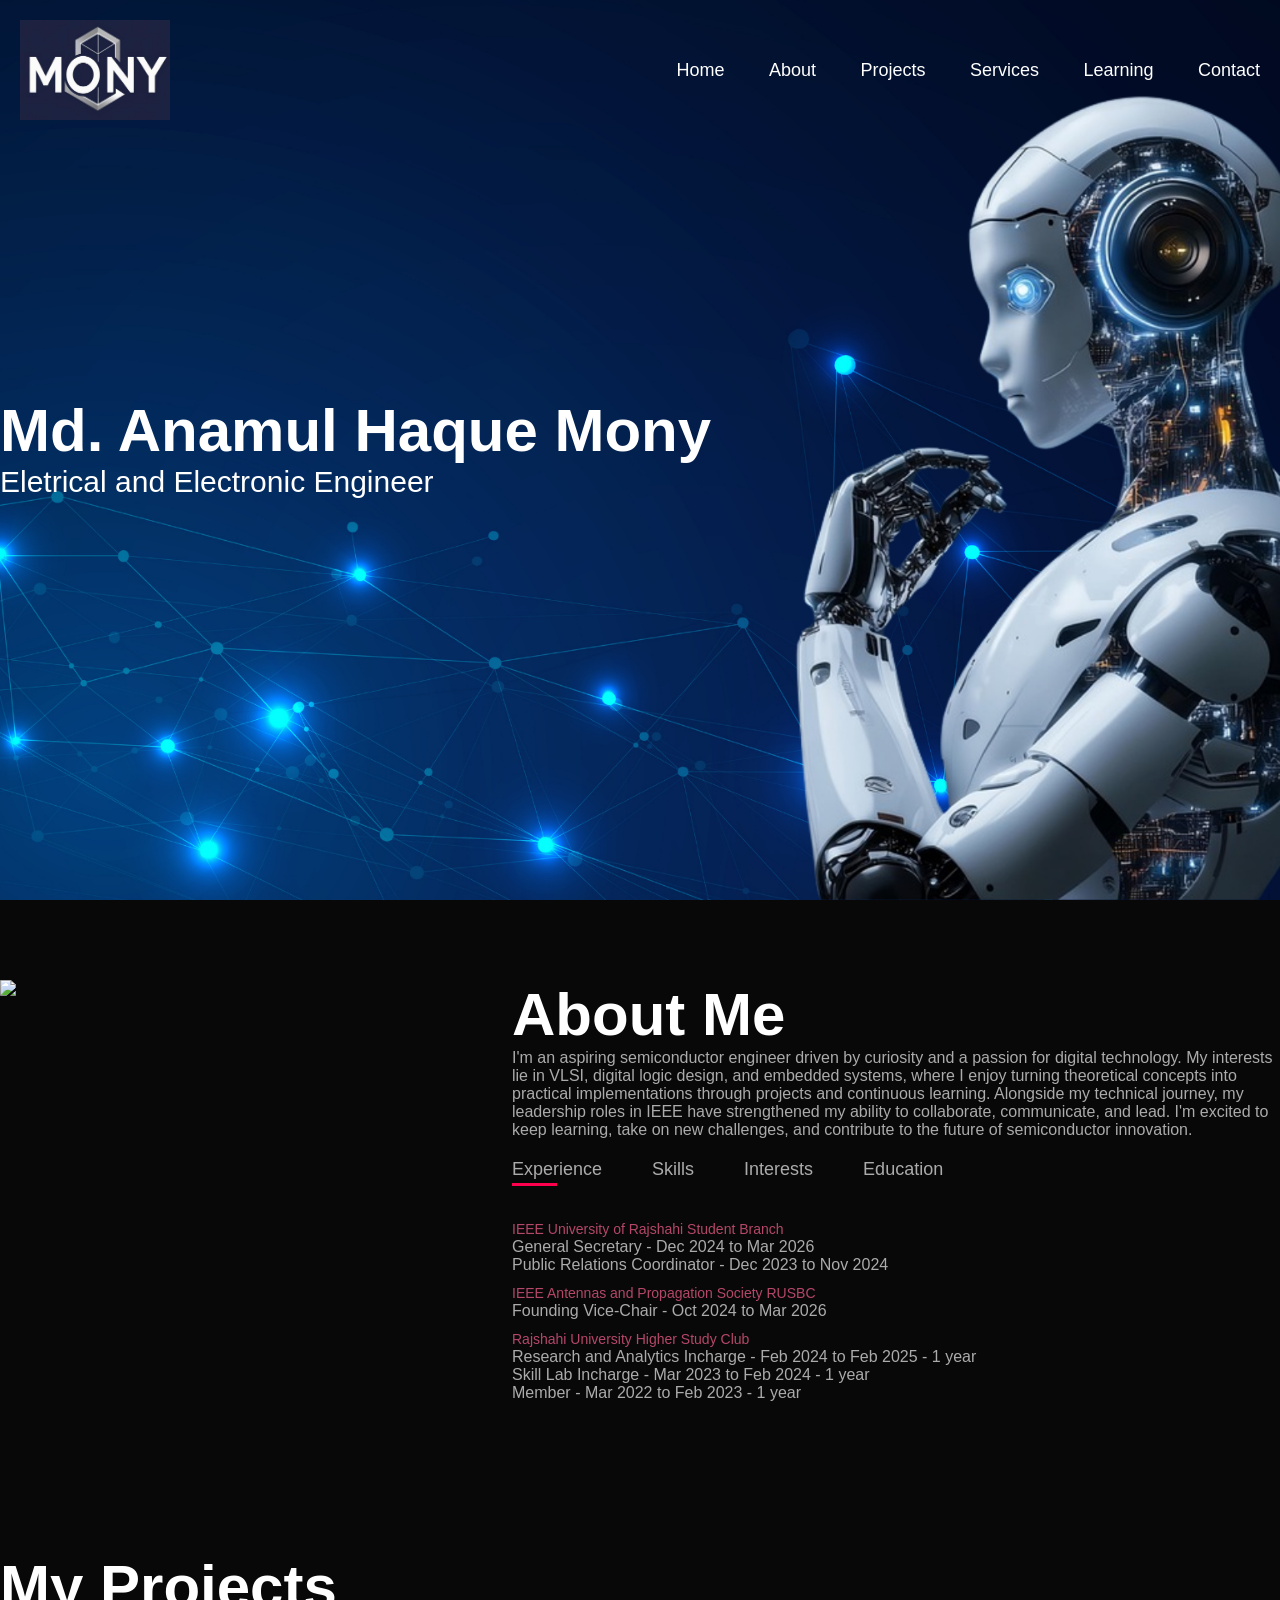
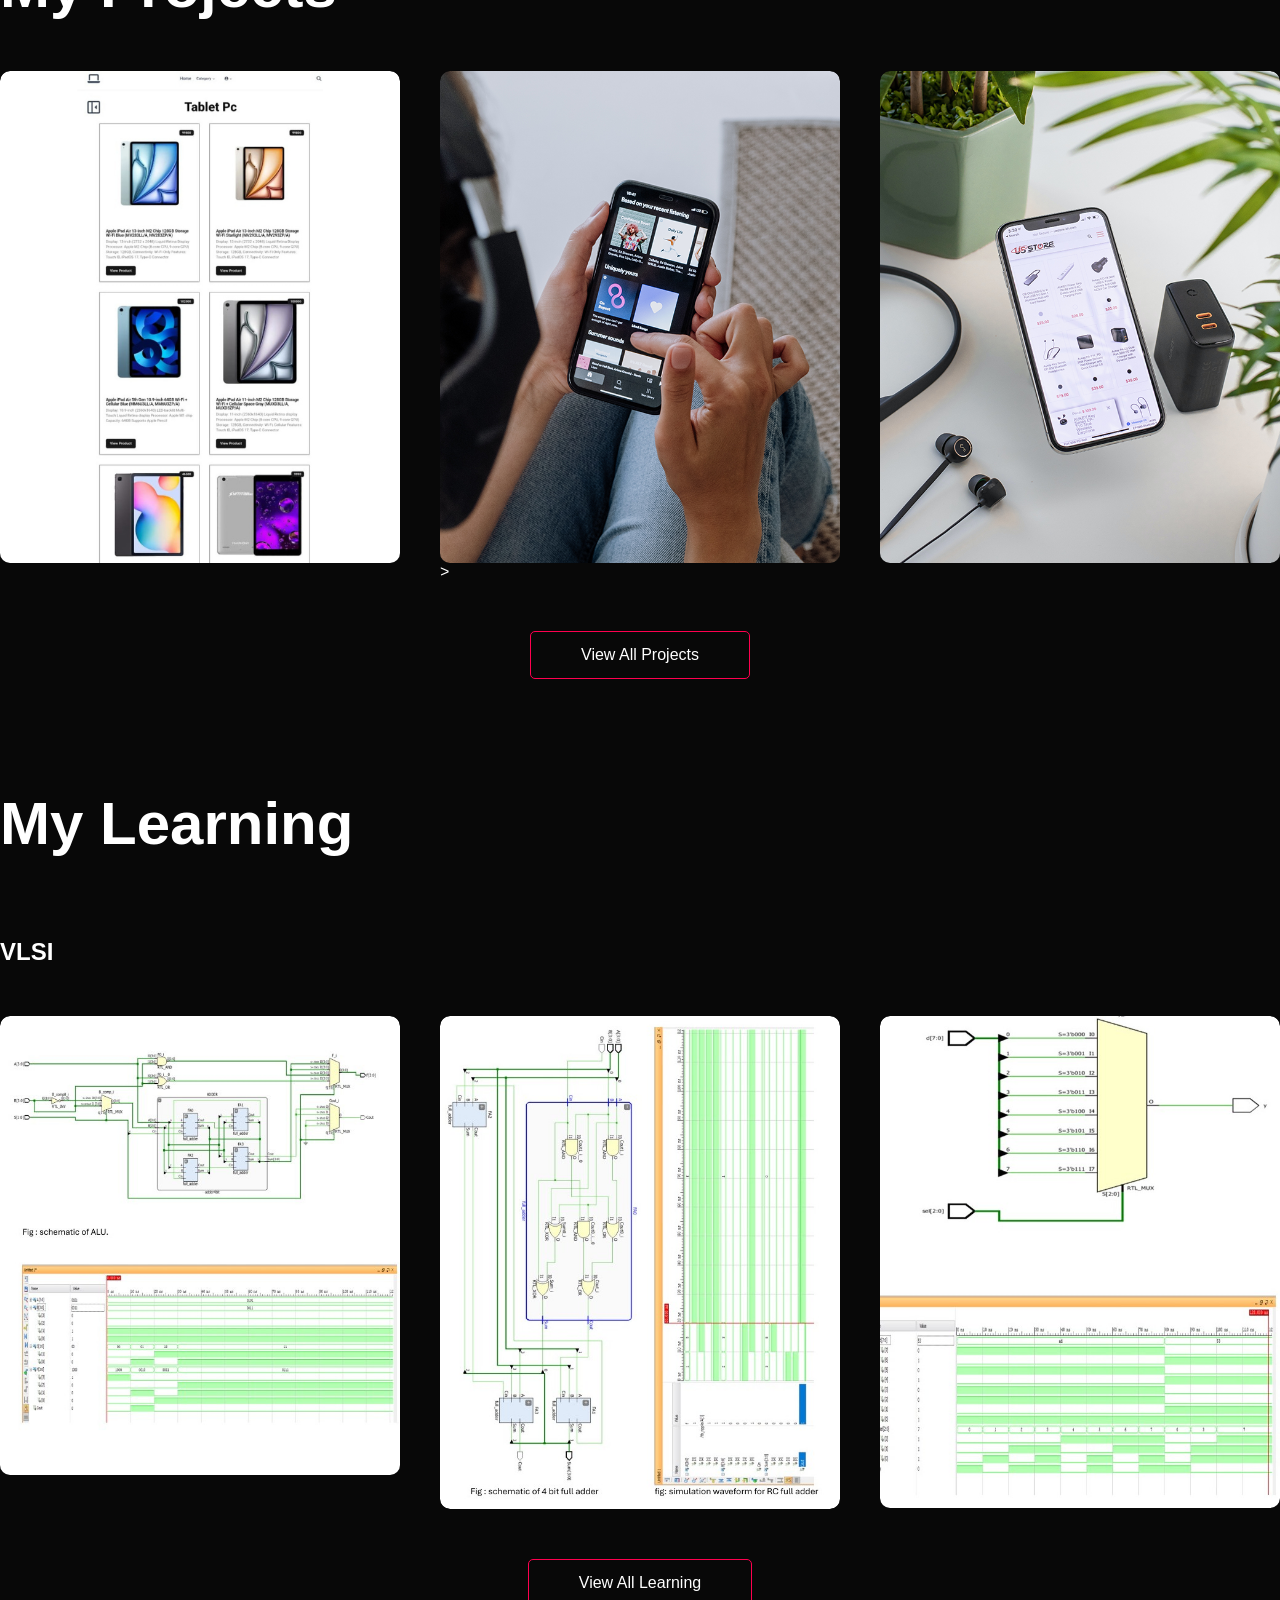
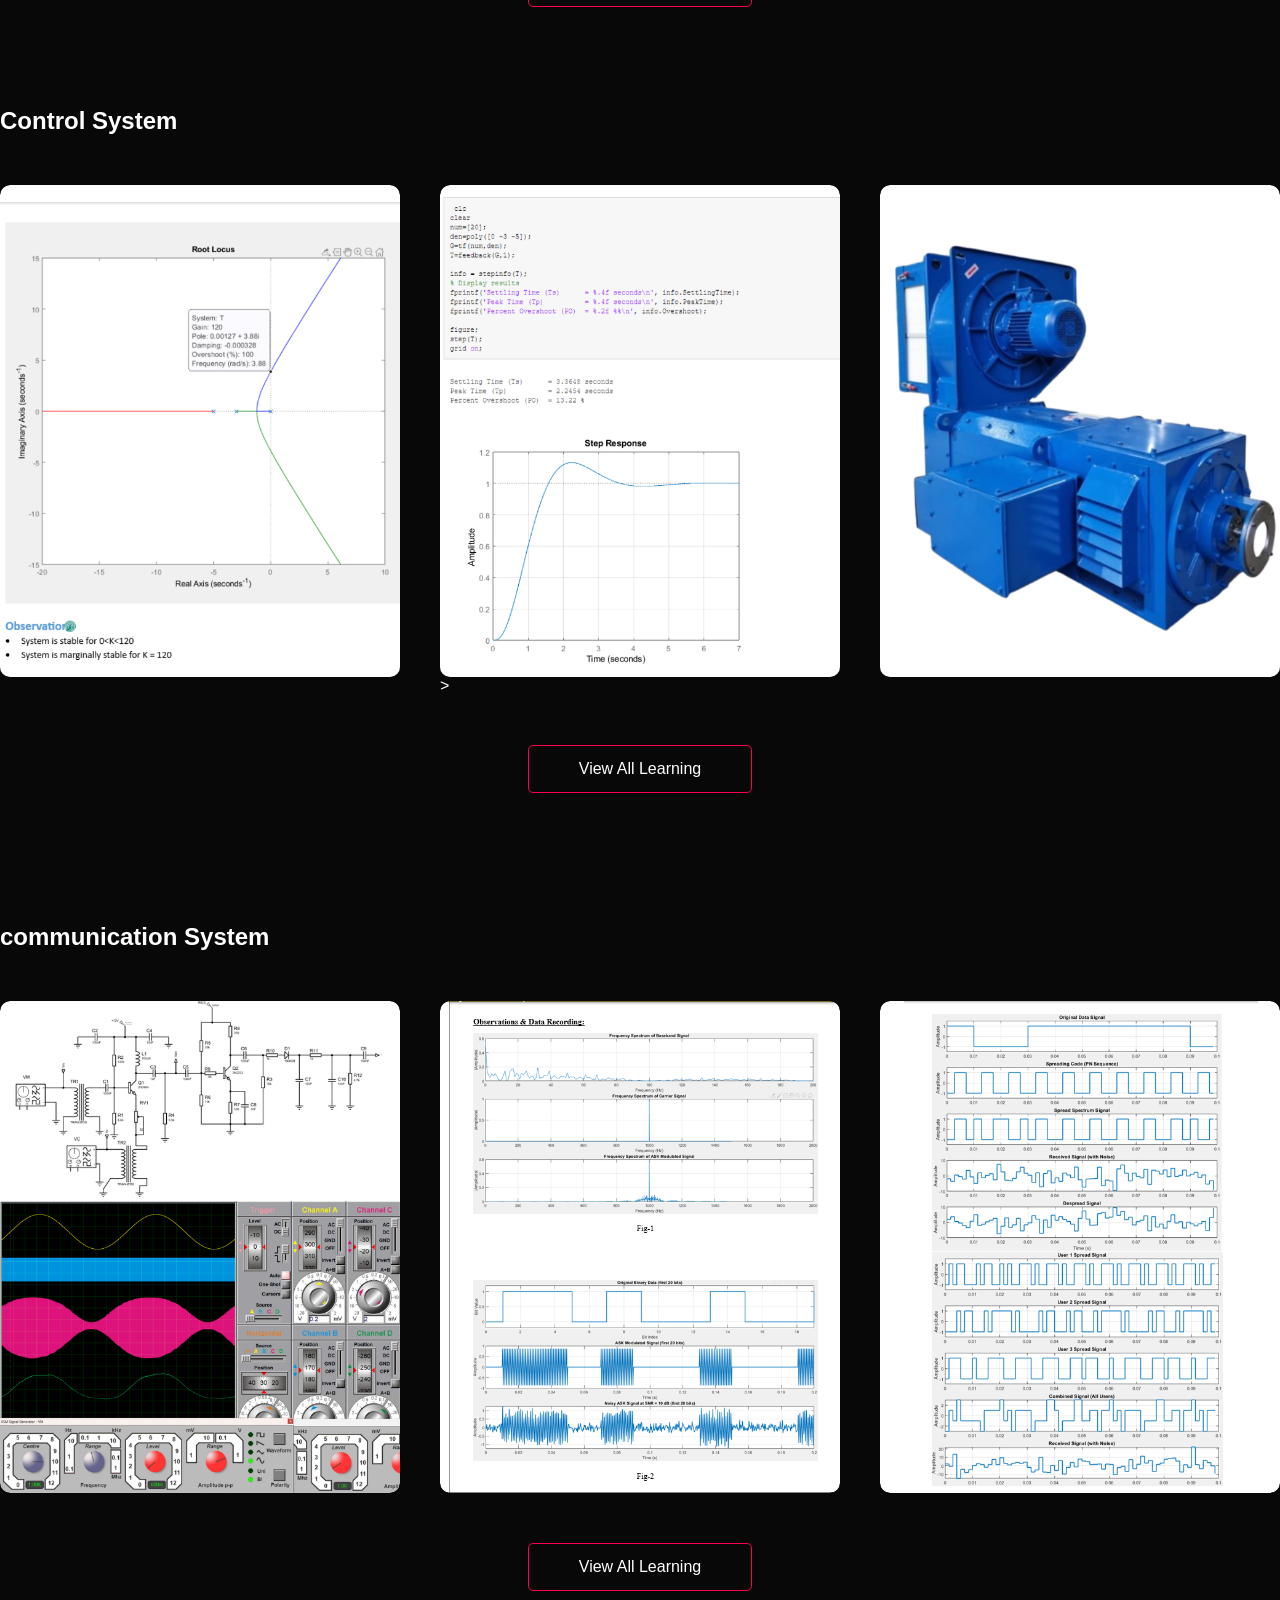
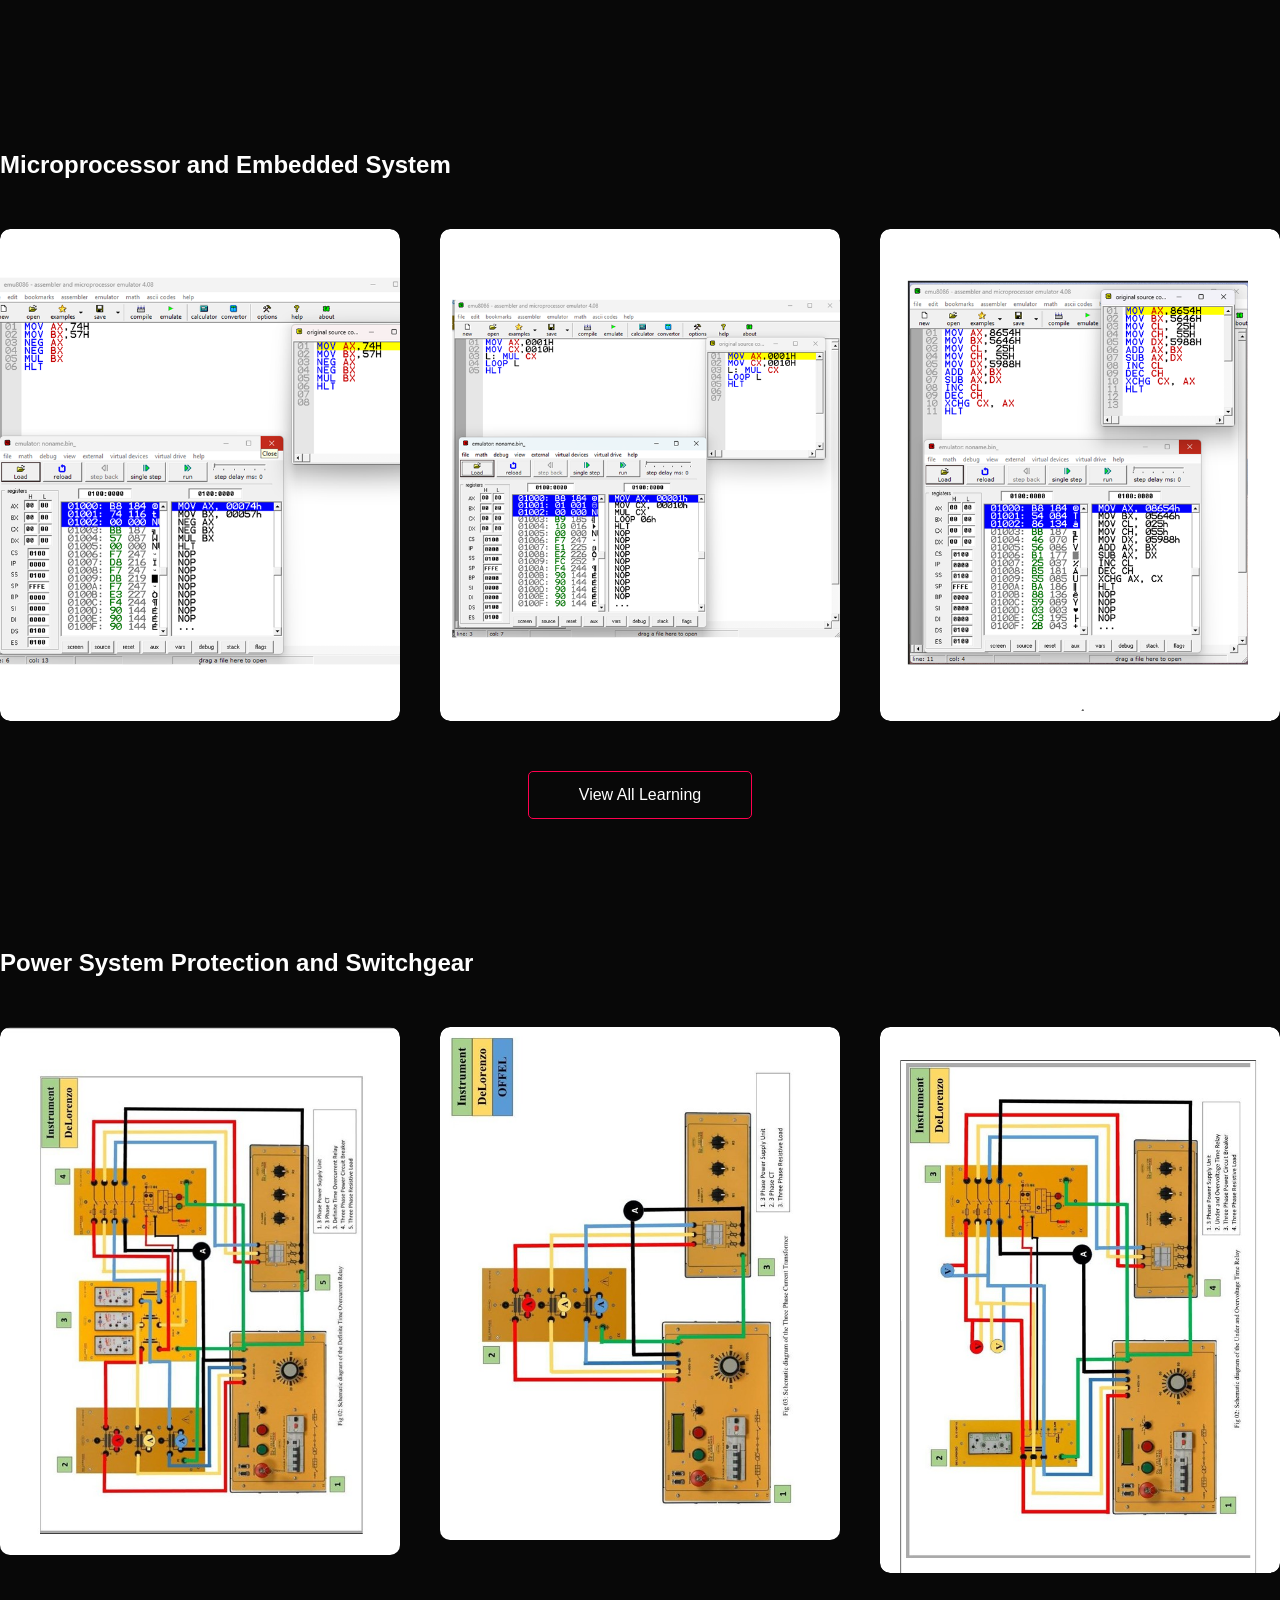
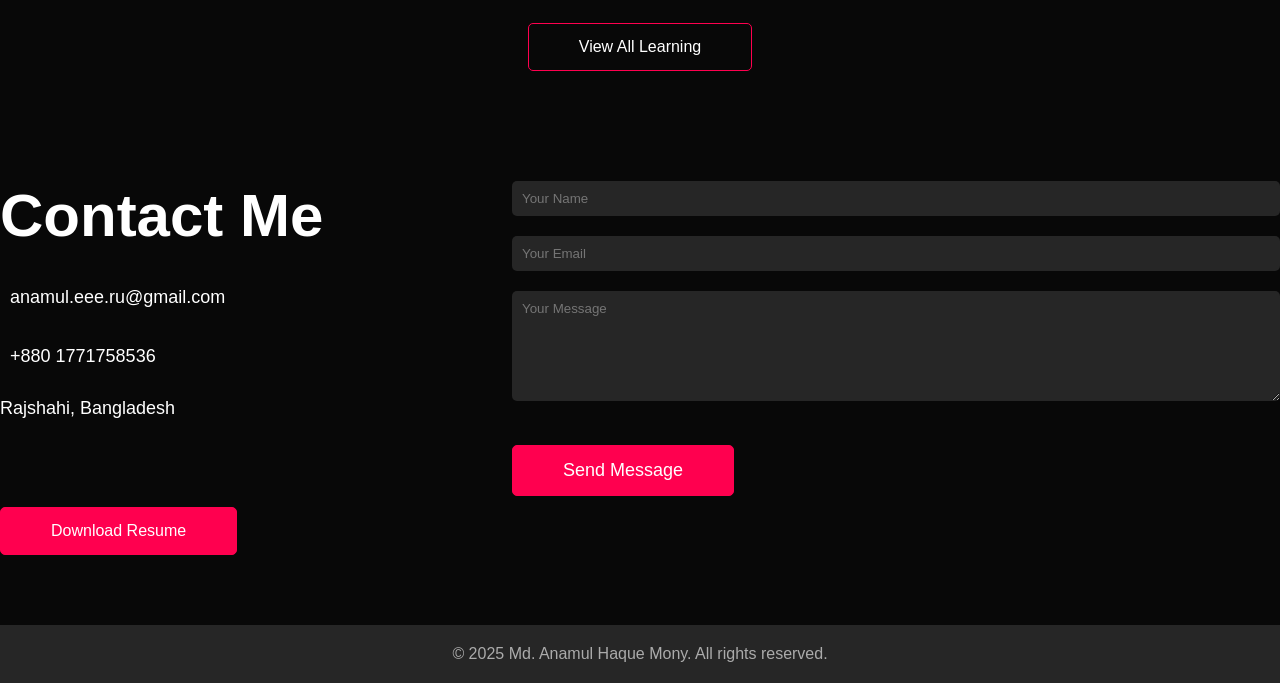
==== commit 6380d475: "VLSI and PSPS done" ====
--- a/index.html
+++ b/index.html
@@ -172,6 +172,37 @@
 
 
 
+                <!------ Categories VLSI------>
+            <div class="catagory"> <h2>VLSI</h2>
+                <div class="project-list">
+                    <div class="project">
+                        <img src="images/VLSI/ALU.jpg" alt="Project 1">
+                        <div class="layer">
+                            <h2>Design and simulate a 4-bit ALU with VHDL, using a full adder component and a logic unit. </h2>
+                            <p></p>
+                            <a href="https://drive.google.com/file/d/1x8gwyLShSagTLOhNG7vBMvkIxMCLtd0Z/view?usp=sharing"></i></a>
+                        </div>
+                    </div>
+                    <div class="project">
+                        <img src="images/VLSI/_RCA.jpg" alt="Project 2">
+                        <div class="layer">
+                            <h2> Simulation of 4-bit Ripple Carry Full Adder using VHDL </h2>
+                            <p></p>
+                            <a href="https://drive.google.com/file/d/1l--3ORkA5zycJbY32sPztsWTYV3f7nSA/view?usp=sharing" target="_blank"><i class="fa-solid fa-link"></i></a>
+                        </div>
+                    </div>
+                    <div class="project">
+                        <img src="images/VLSI/Multiplexer.jpg" alt="Project 3">
+                        <div class="layer">
+                            <h2> Simulate an 8:1 Multiplexer with VHDL. </h2>
+                            <p></p>
+                            <a href="https://drive.google.com/file/d/1xDvu3xpT-A80YjQuXBQaKnxfKIBg5koD/view?usp=sharing" target="_blank"><i class="fa-solid fa-link"></i></a>
+                        </div>
+                    </div>
+                </div> 
+                <a href="VLSI.html" class="btn">View All Learning</a>
+            </div>
+            </div>
                 <!------ Categories Control System------>
             <div> <h2 class="catagory">Control System</h2>
                 <div class="project-list">
@@ -273,6 +304,37 @@
                     </div>
                 </div> 
                 <a href="MES.html" class="btn">View All Learning</a>
+            </div>
+            <!------ Categories PSPS------>
+            <div class="catagory"> <h2>Power System Protection and Switchgear</h2>
+                <div class="project-list">
+                    <div class="project">
+                        <img src="images/PSPS/over_current_relay.jpg" alt="Project 1">
+                        <div class="layer">
+                            <h2> Observation of the operation of Definite Time Overcurrent Relay.</h2>
+                            <p></p>
+                            <a href="https://drive.google.com/file/d/1hJh-irGteIhnAJJqByQudvLiedBDUc5z/view?usp=sharing"></i></a>
+                        </div>
+                    </div>
+                    <div class="project">
+                        <img src="images/PSPS/Current_transformer.jpg" alt="Project 2">
+                        <div class="layer">
+                            <h2>Observation of the Three-Phase Current Transformer </h2>
+                            <p></p>
+                            <a href="https://drive.google.com/file/d/1rnRx2kxaUmOMfXexmZmyiDIAIsJgCCKH/view?usp=sharing" target="_blank"><i class="fa-solid fa-link"></i></a>
+                        </div>
+                    </div>
+                    <div class="project">
+                        <img src="images/PSPS/over_voltage_relay.jpg" alt="Project 3">
+                        <div class="layer">
+                            <h2> Observation of the operation of Under and Overvoltage Time Relay. </h2>
+                            <p></p>
+                            <a href="https://drive.google.com/file/d/1hD_oWqwm2Lxg8Gbx6zu8W1lgB4jdrpdZ/view?usp=sharing" target="_blank"><i class="fa-solid fa-link"></i></a>
+                        </div>
+                    </div>
+                </div> 
+                <a href="psps.html" class="btn">View All Learning</a>
+            </div>
             </div>
             <!-- -----Contact------ -->
              <div id="contact">
@@ -301,6 +363,7 @@
                 </div>
                 <div class="copyright">
                     <p>&copy; 2025 Md. Anamul Haque Mony. All rights reserved.</p>
+             </div>
              </div>   
     <script>
         var tablinks = document.getElementsByClassName("tab-links");
